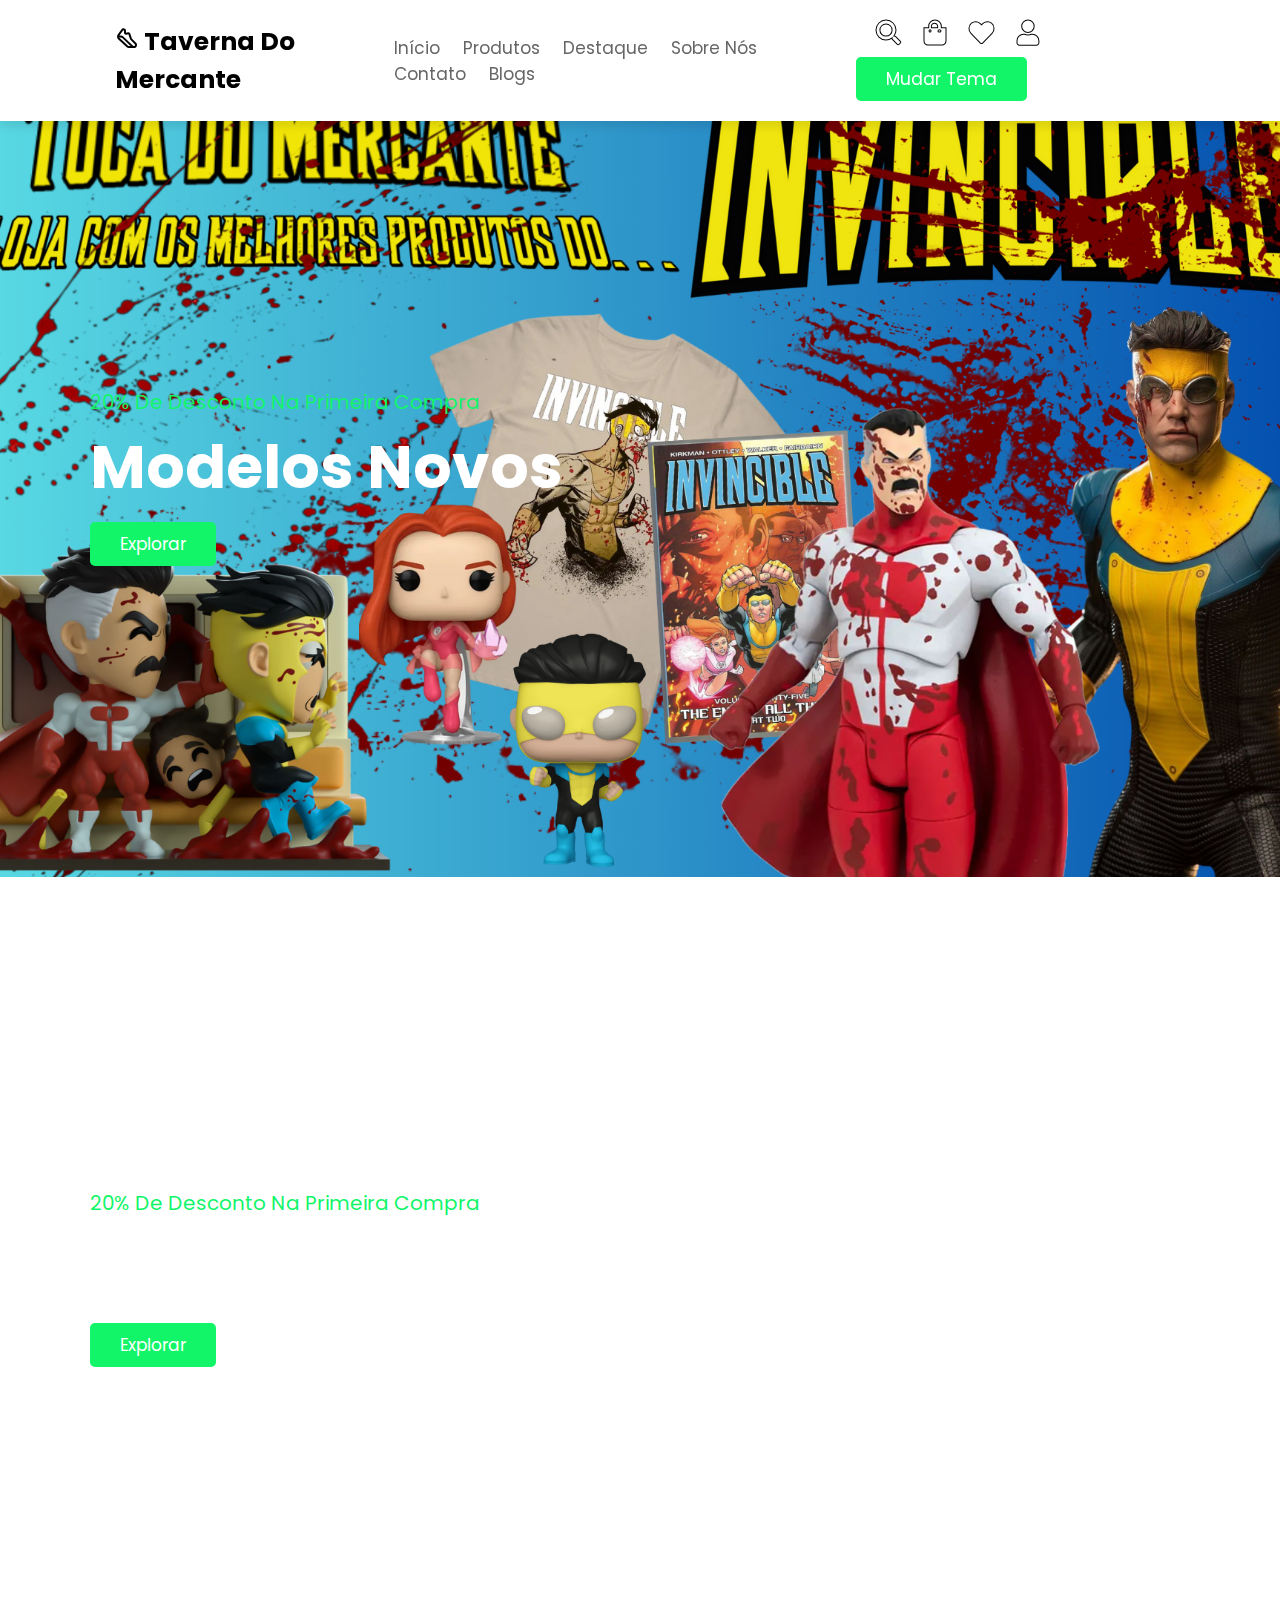
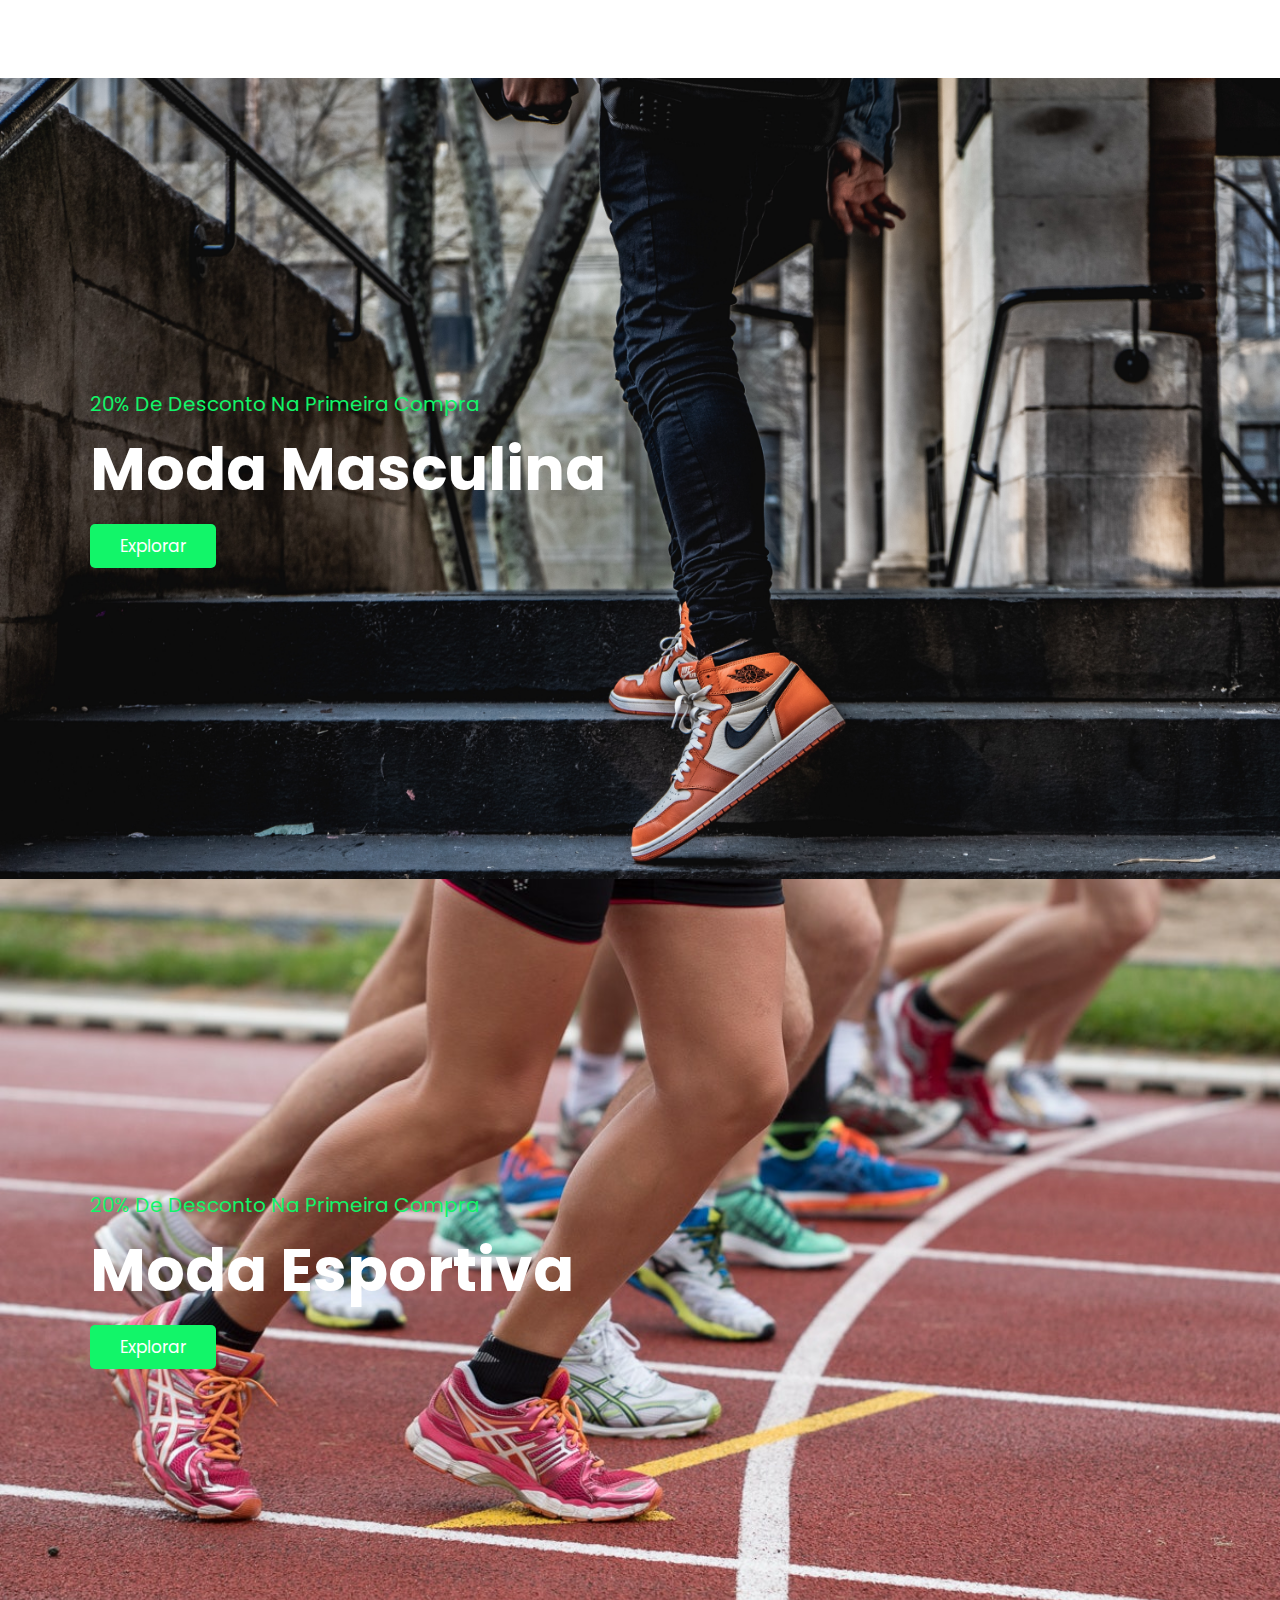
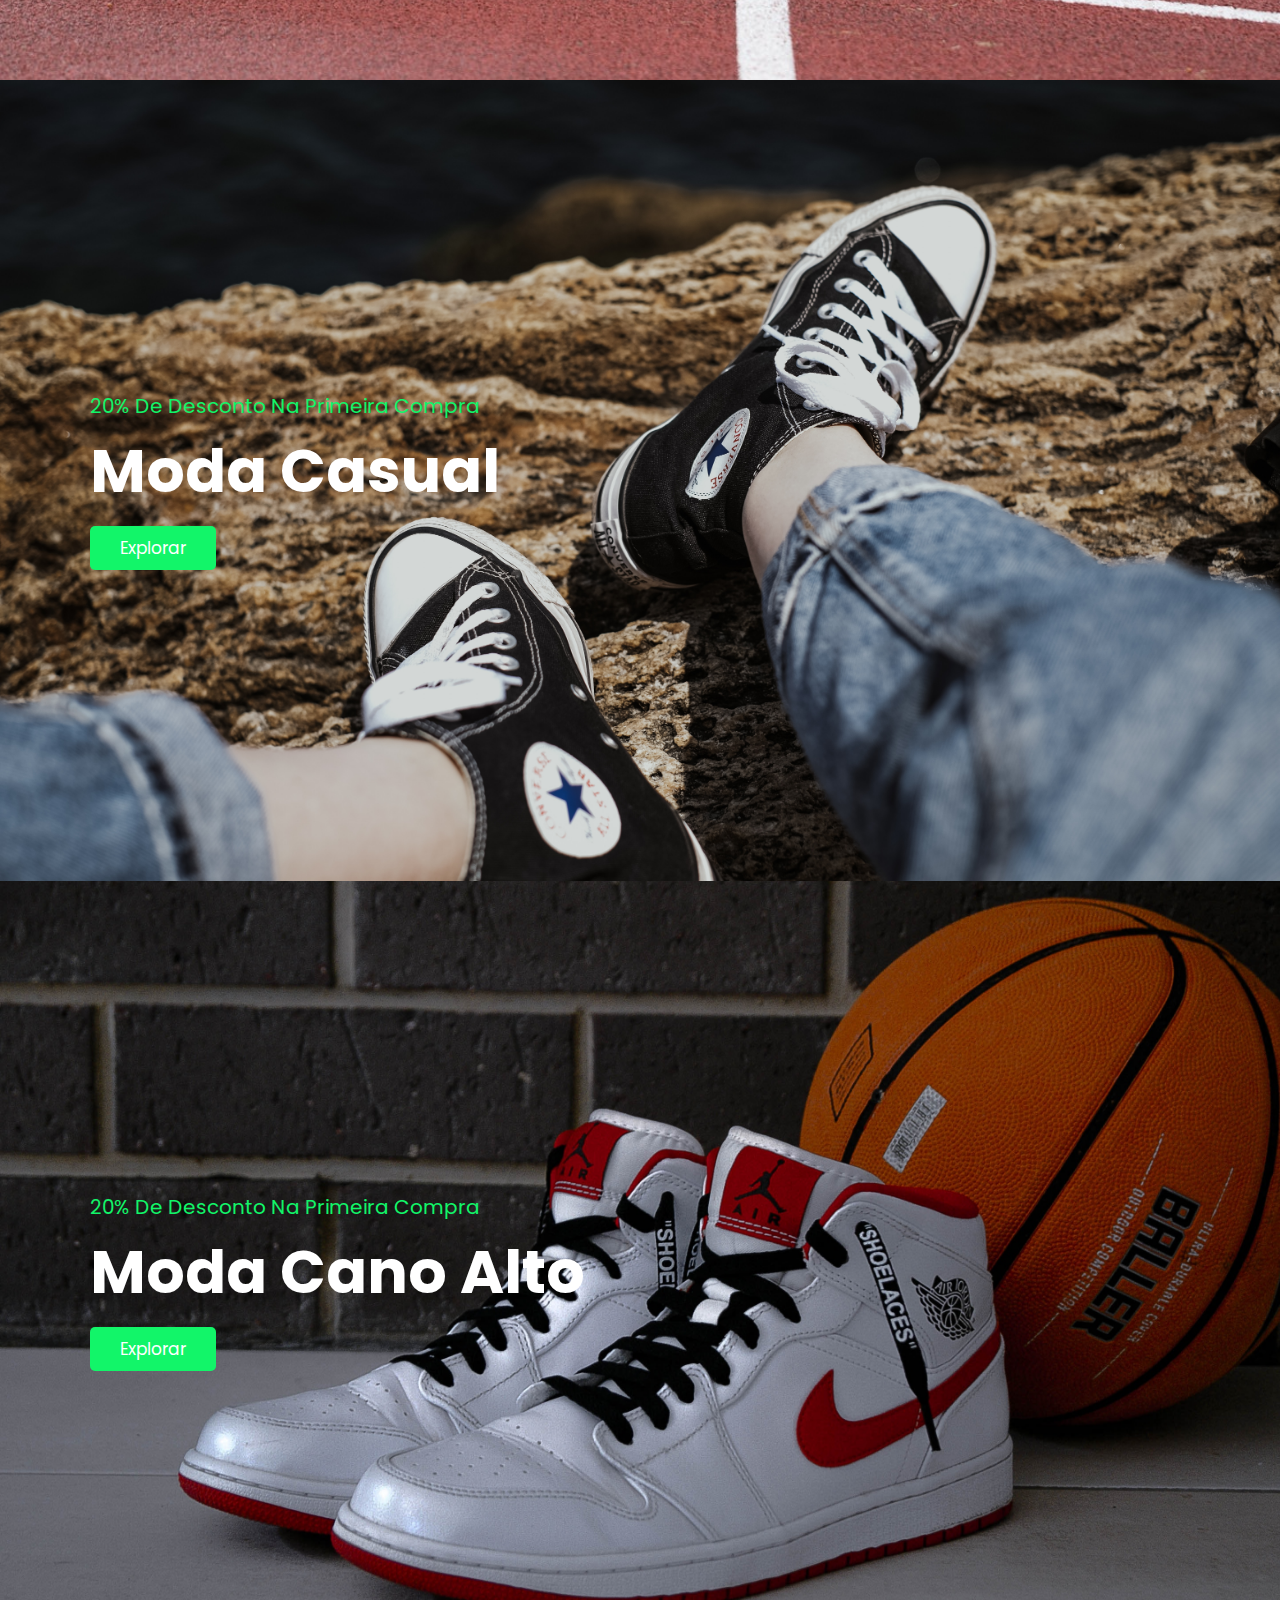
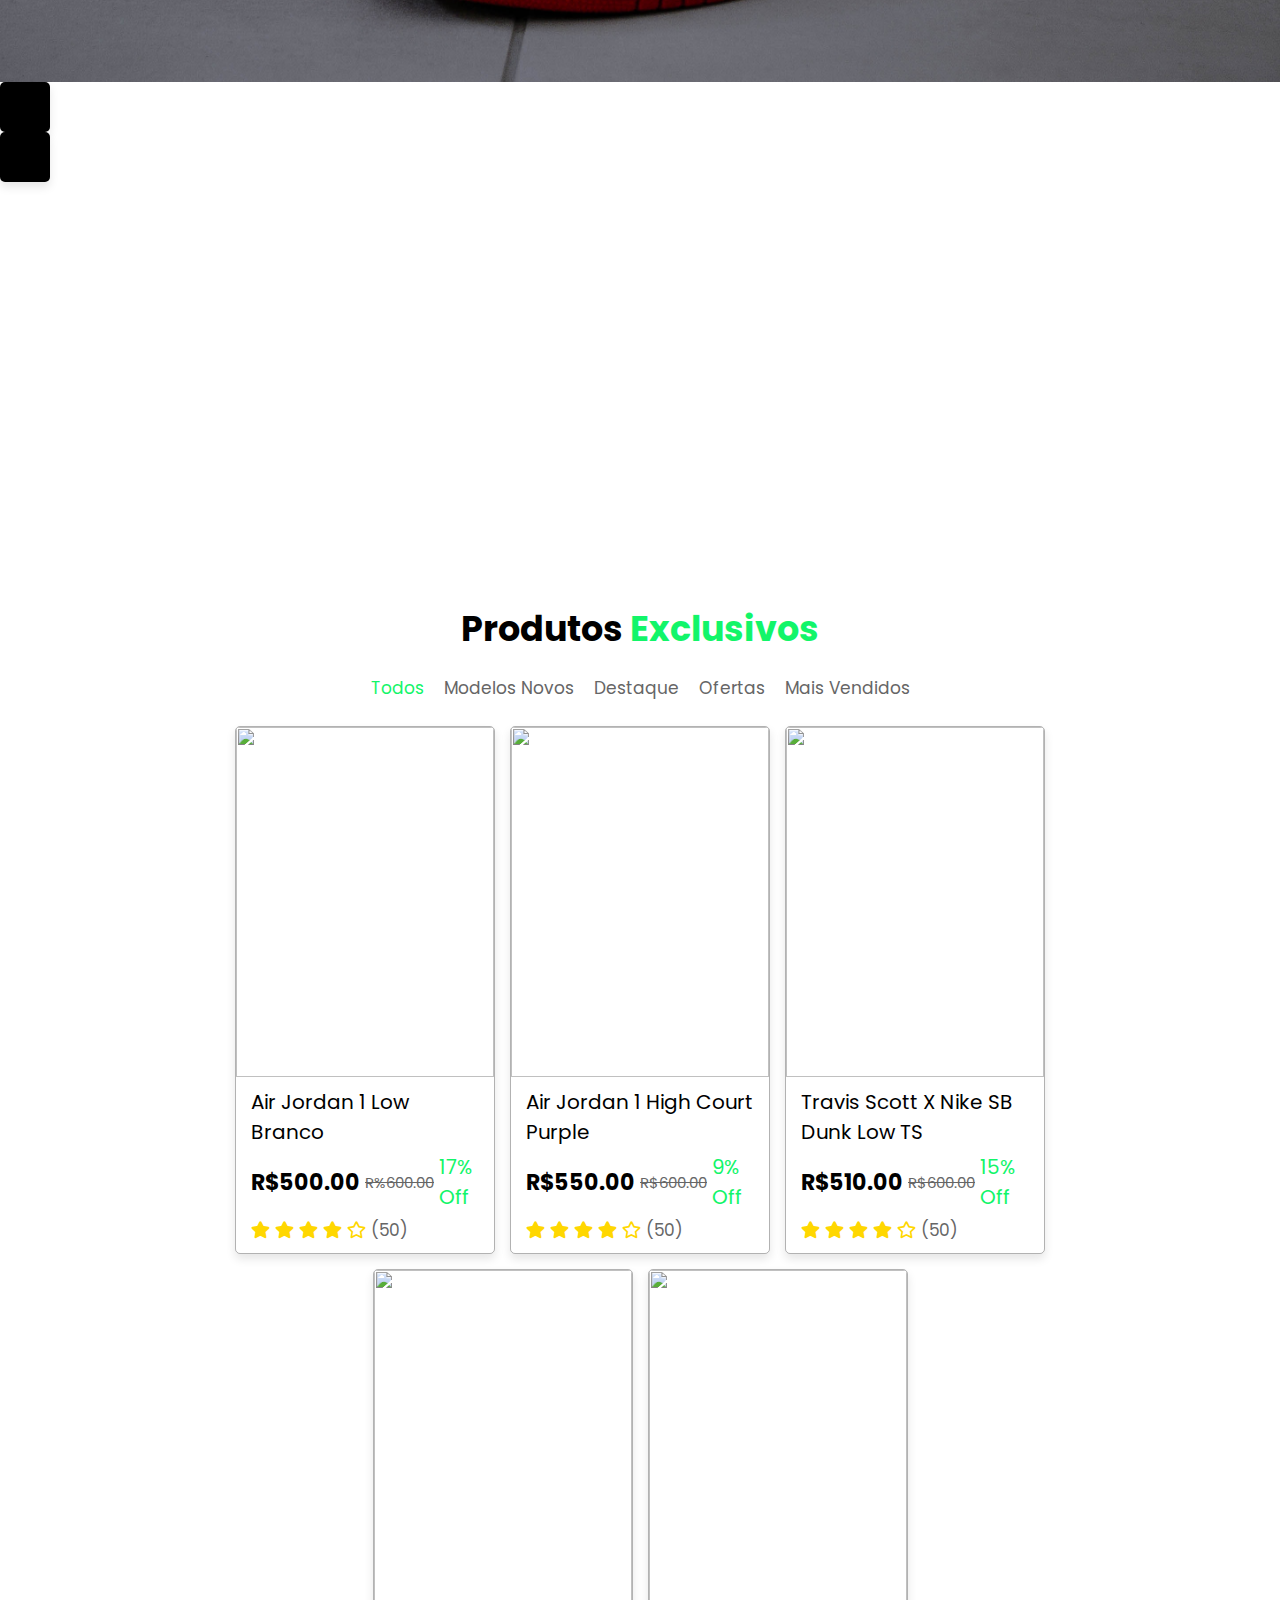
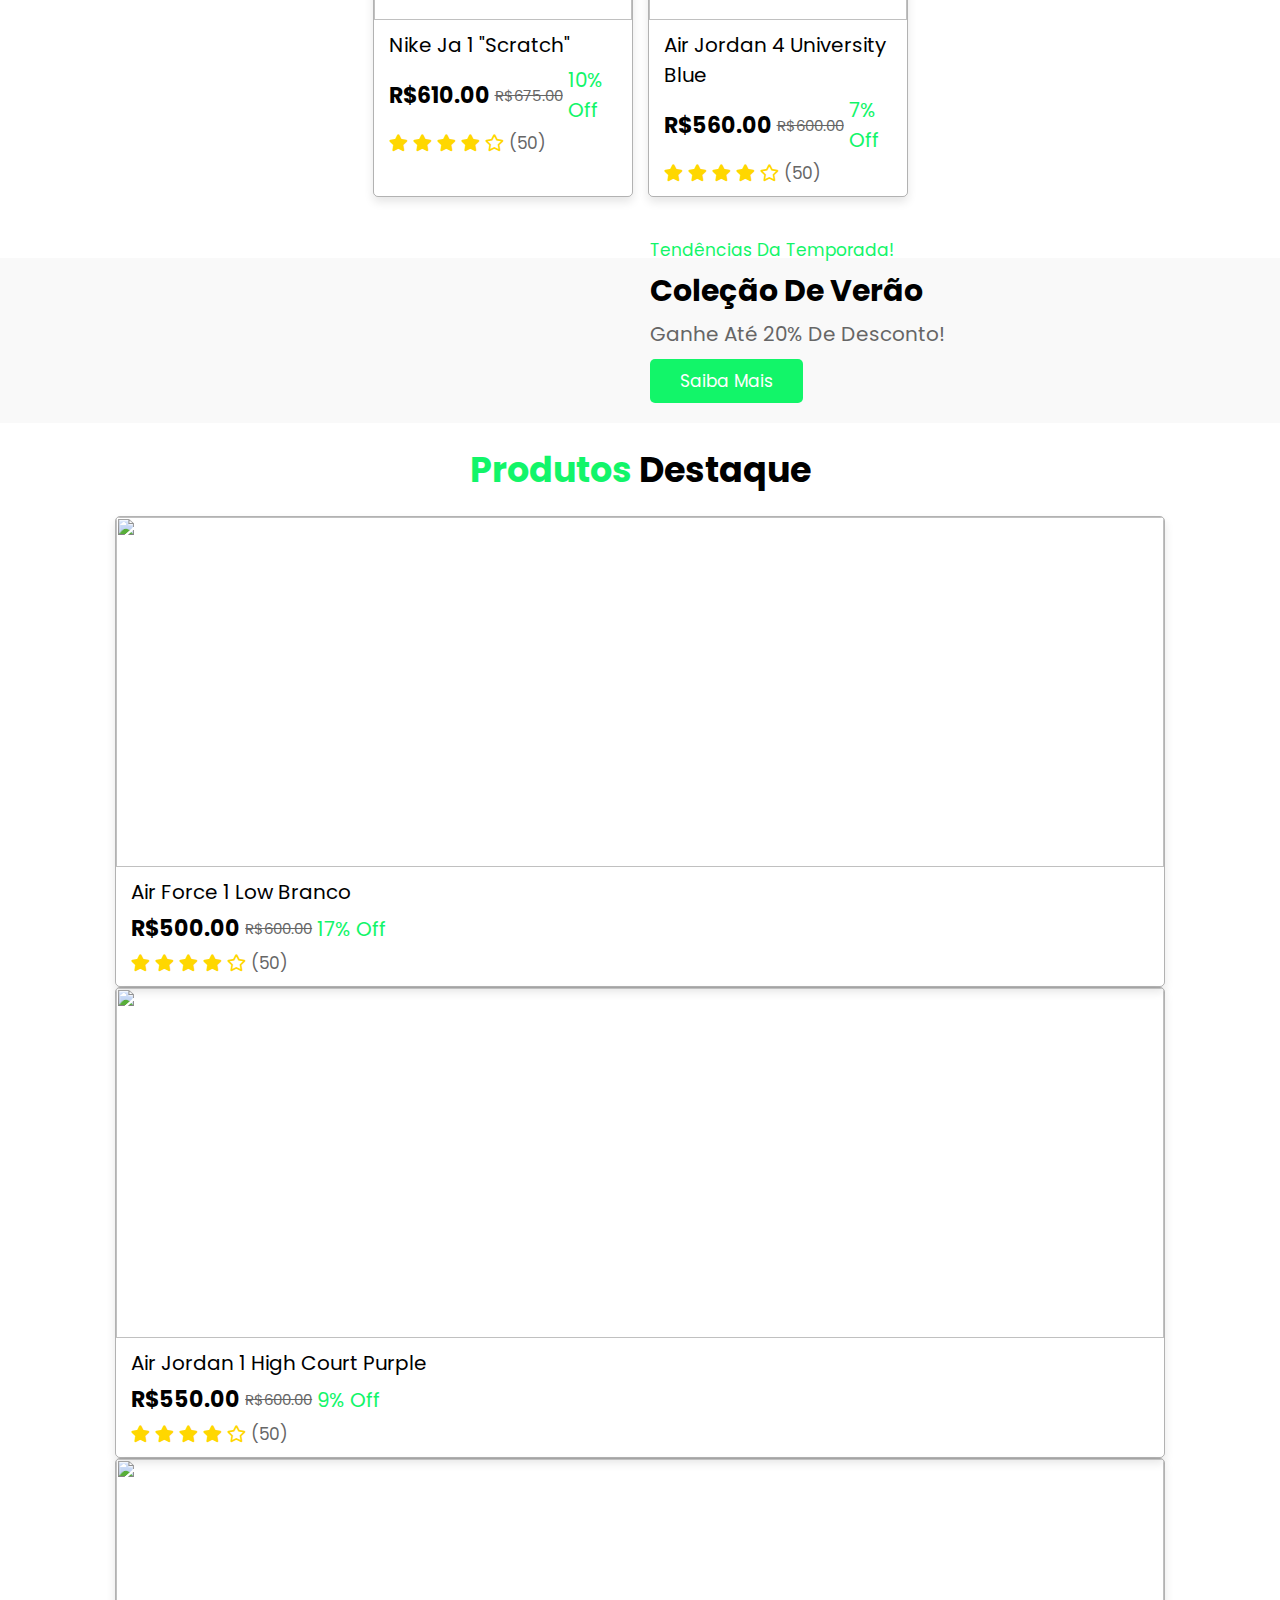
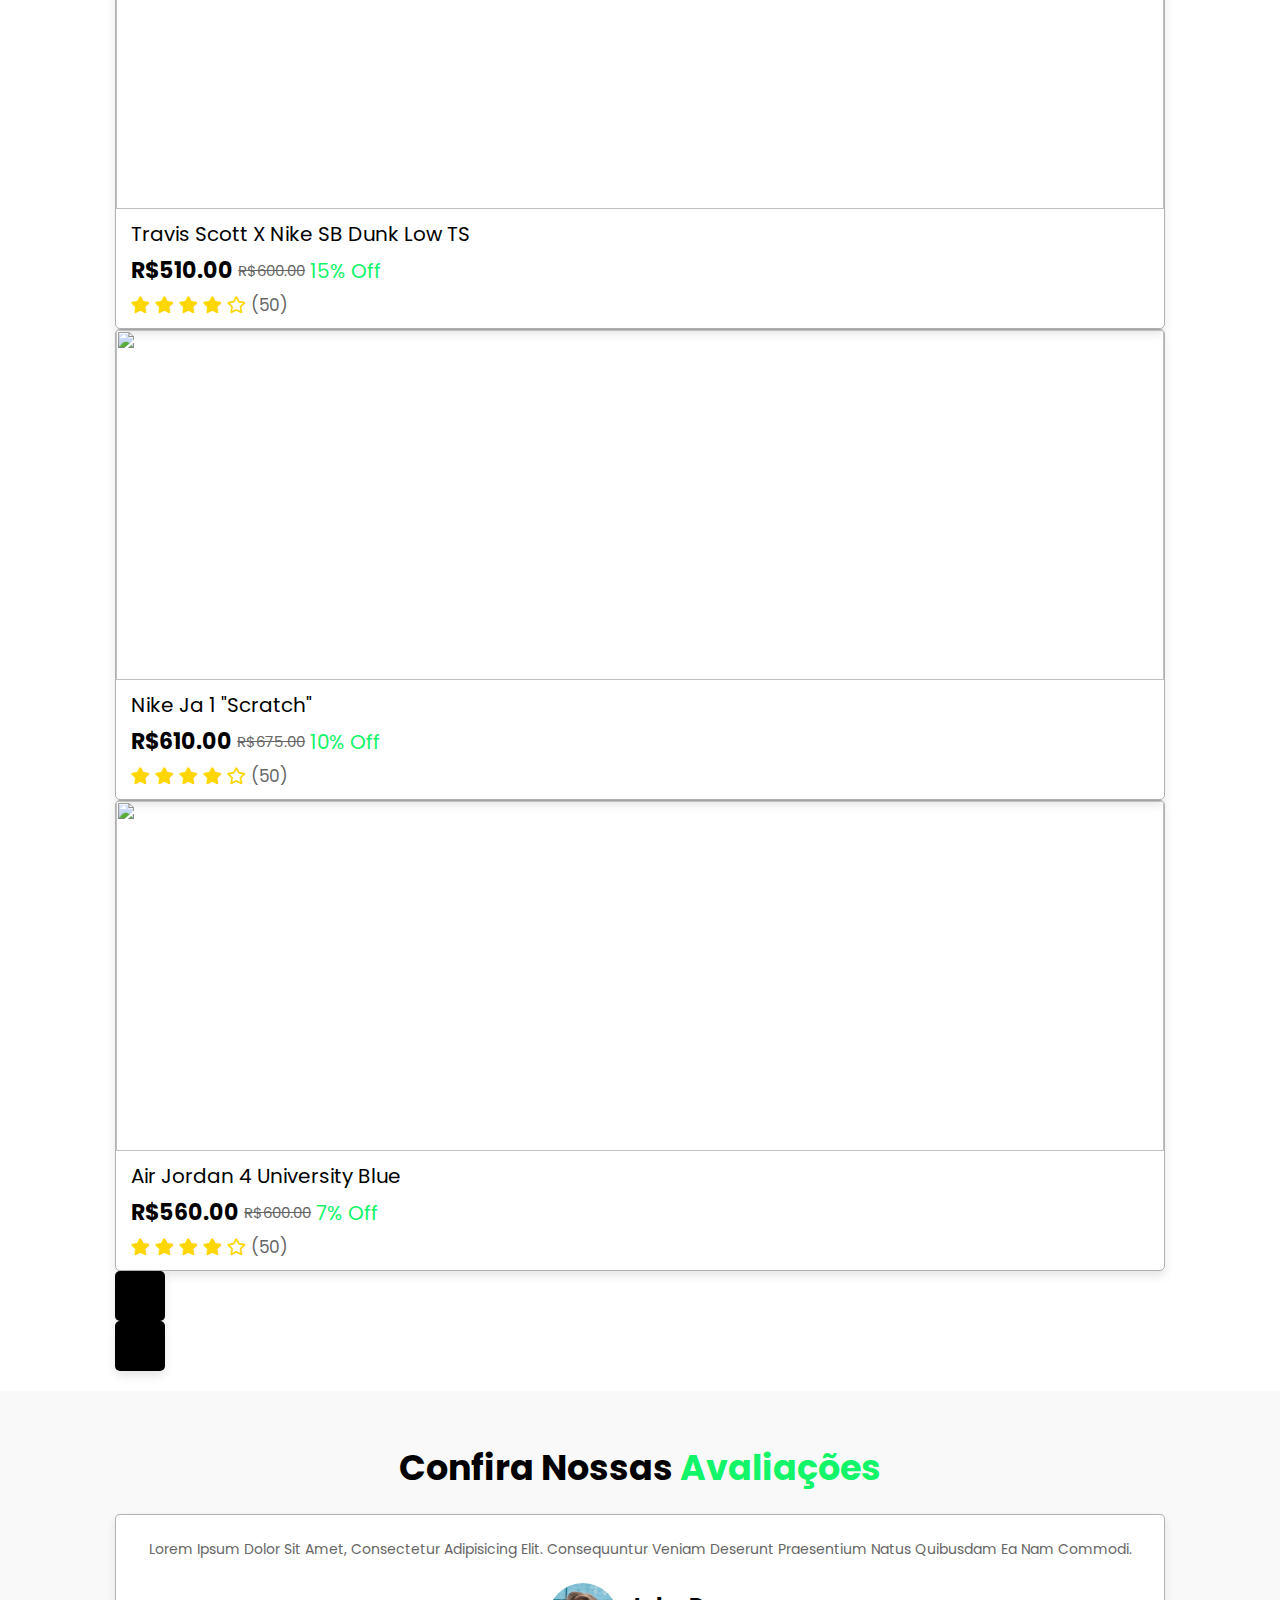
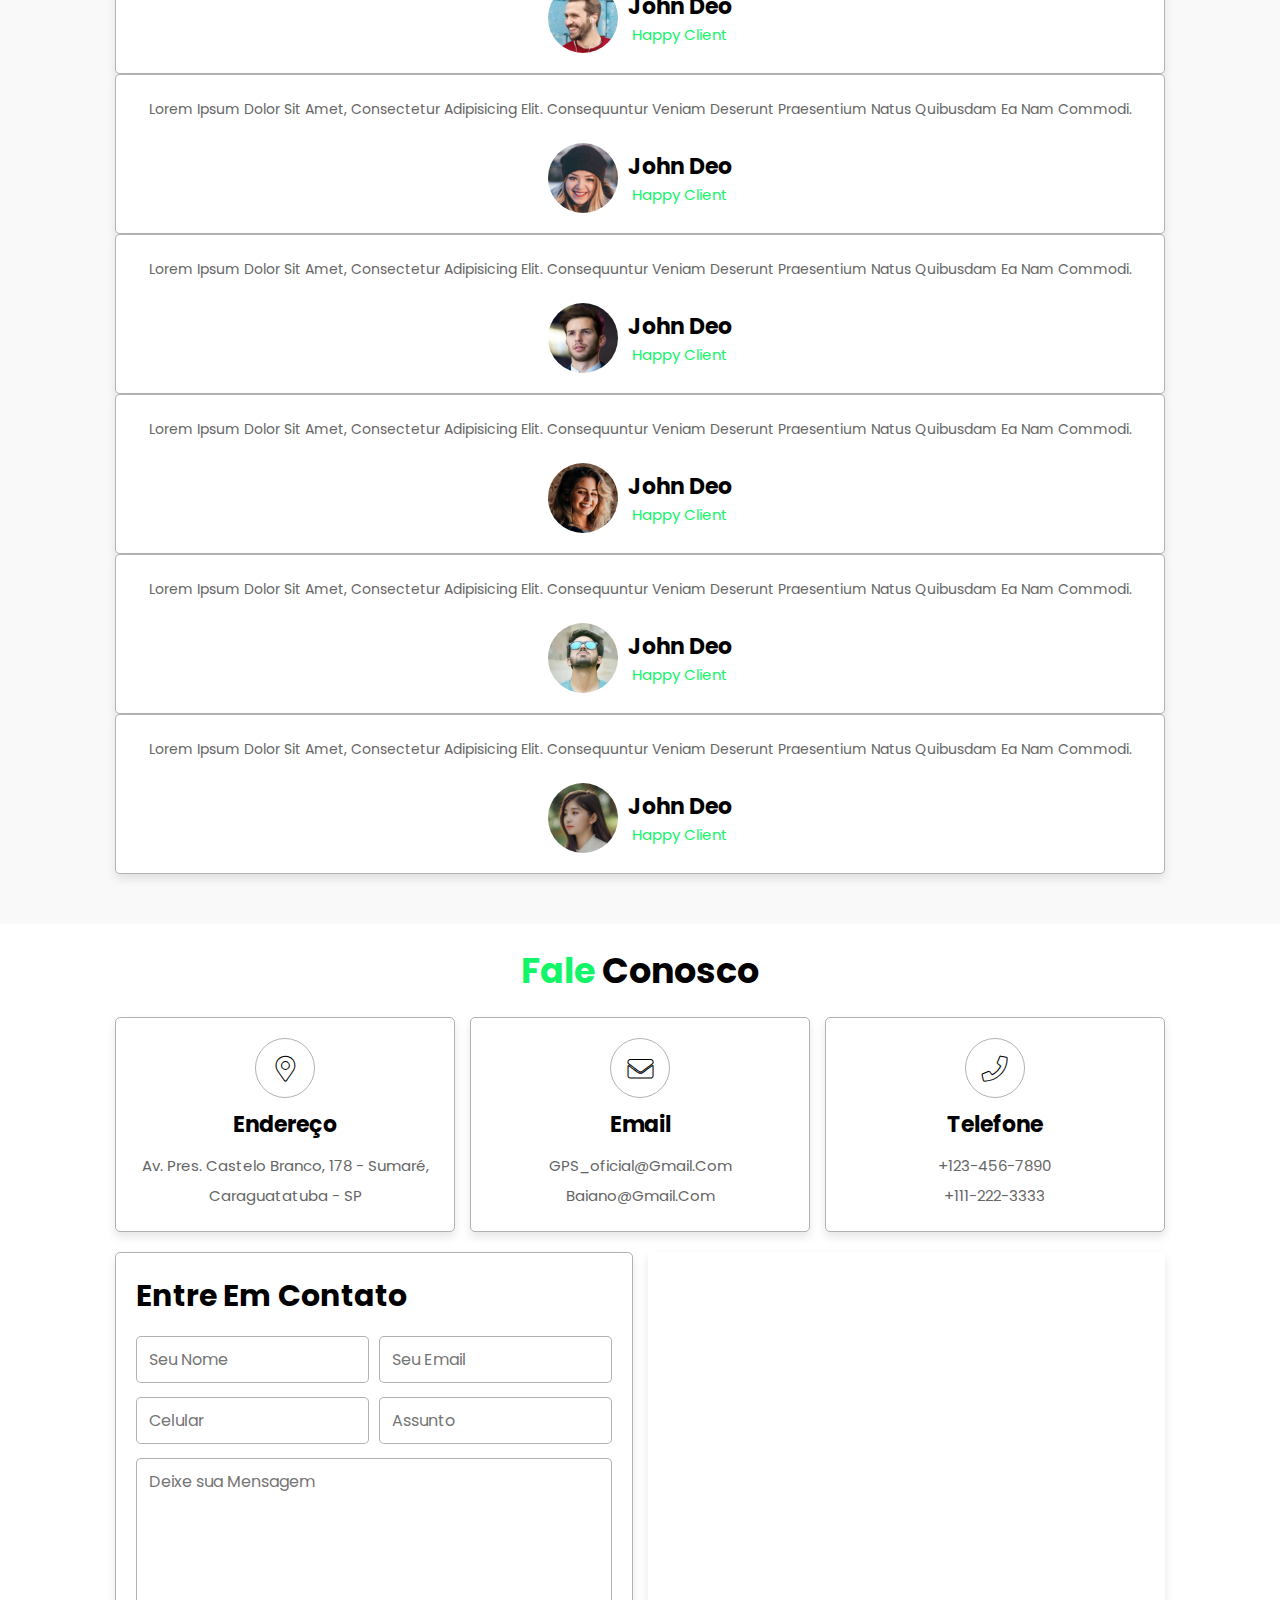
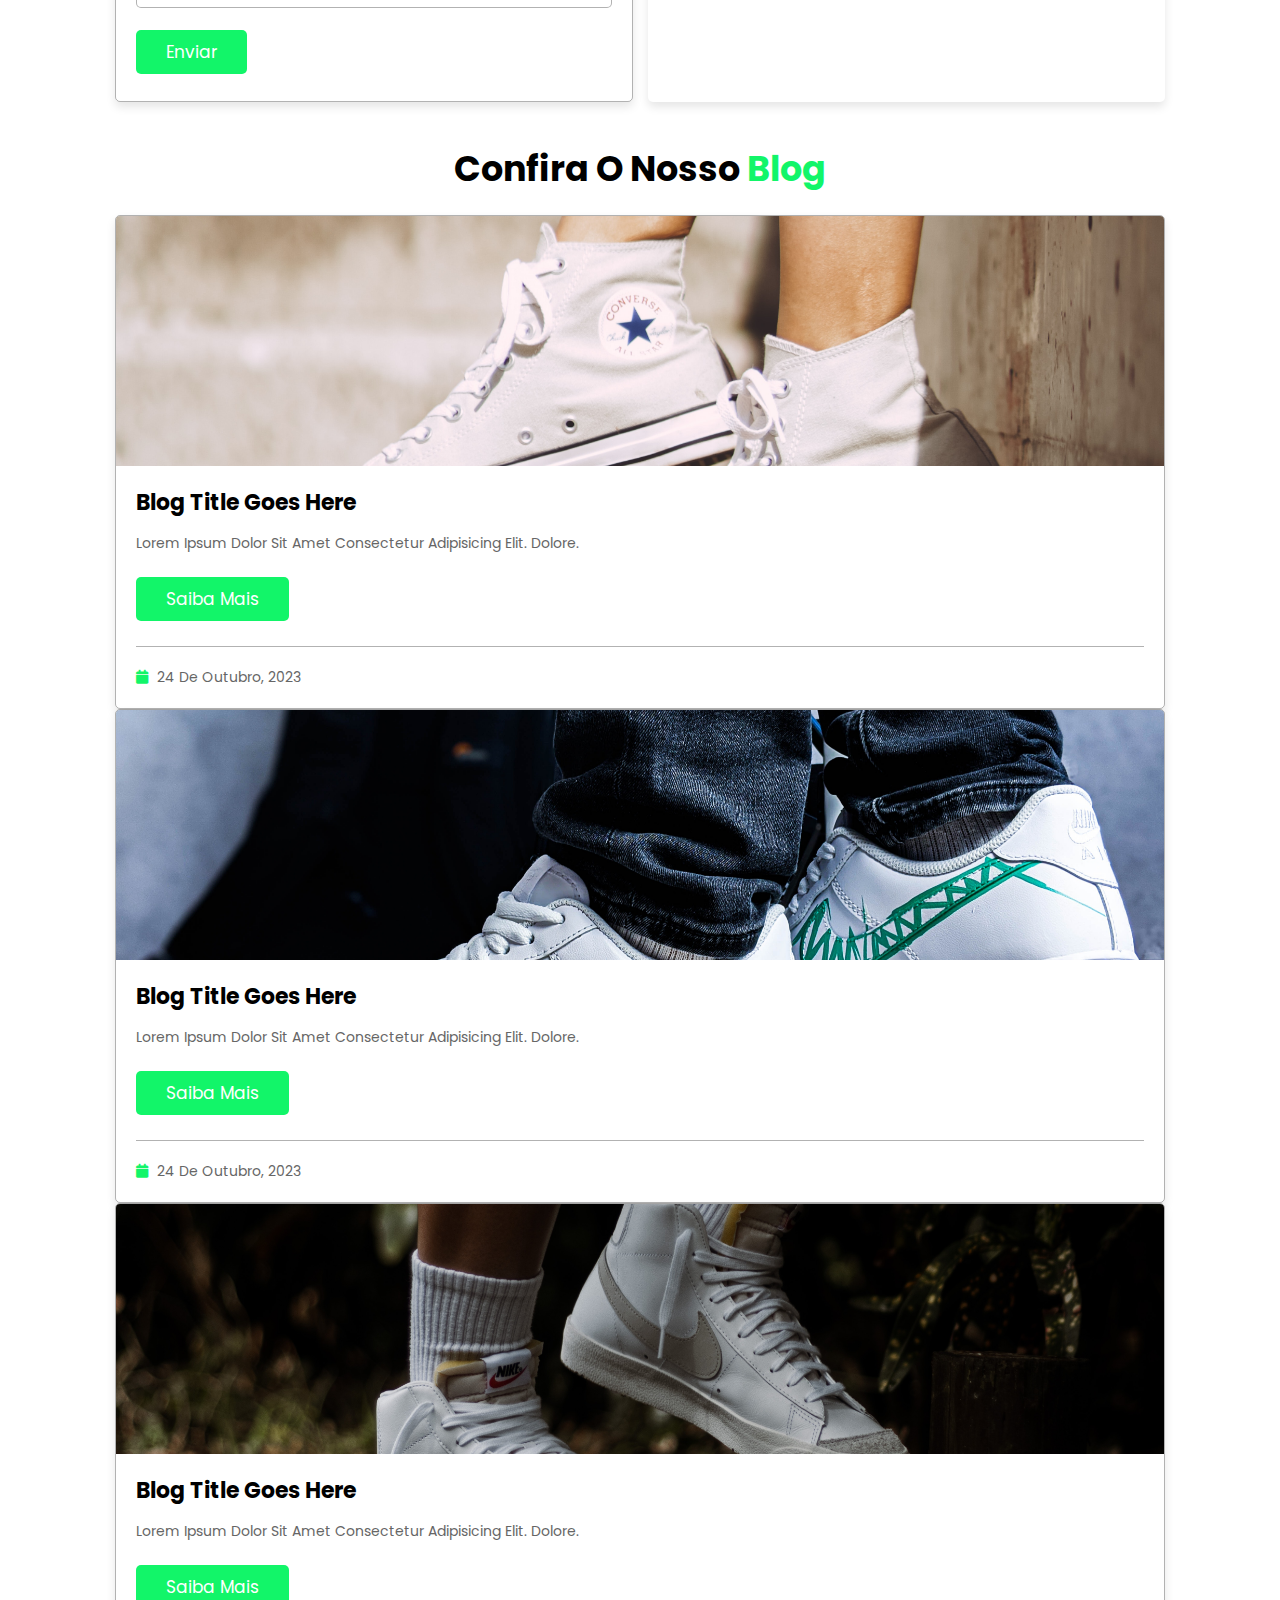
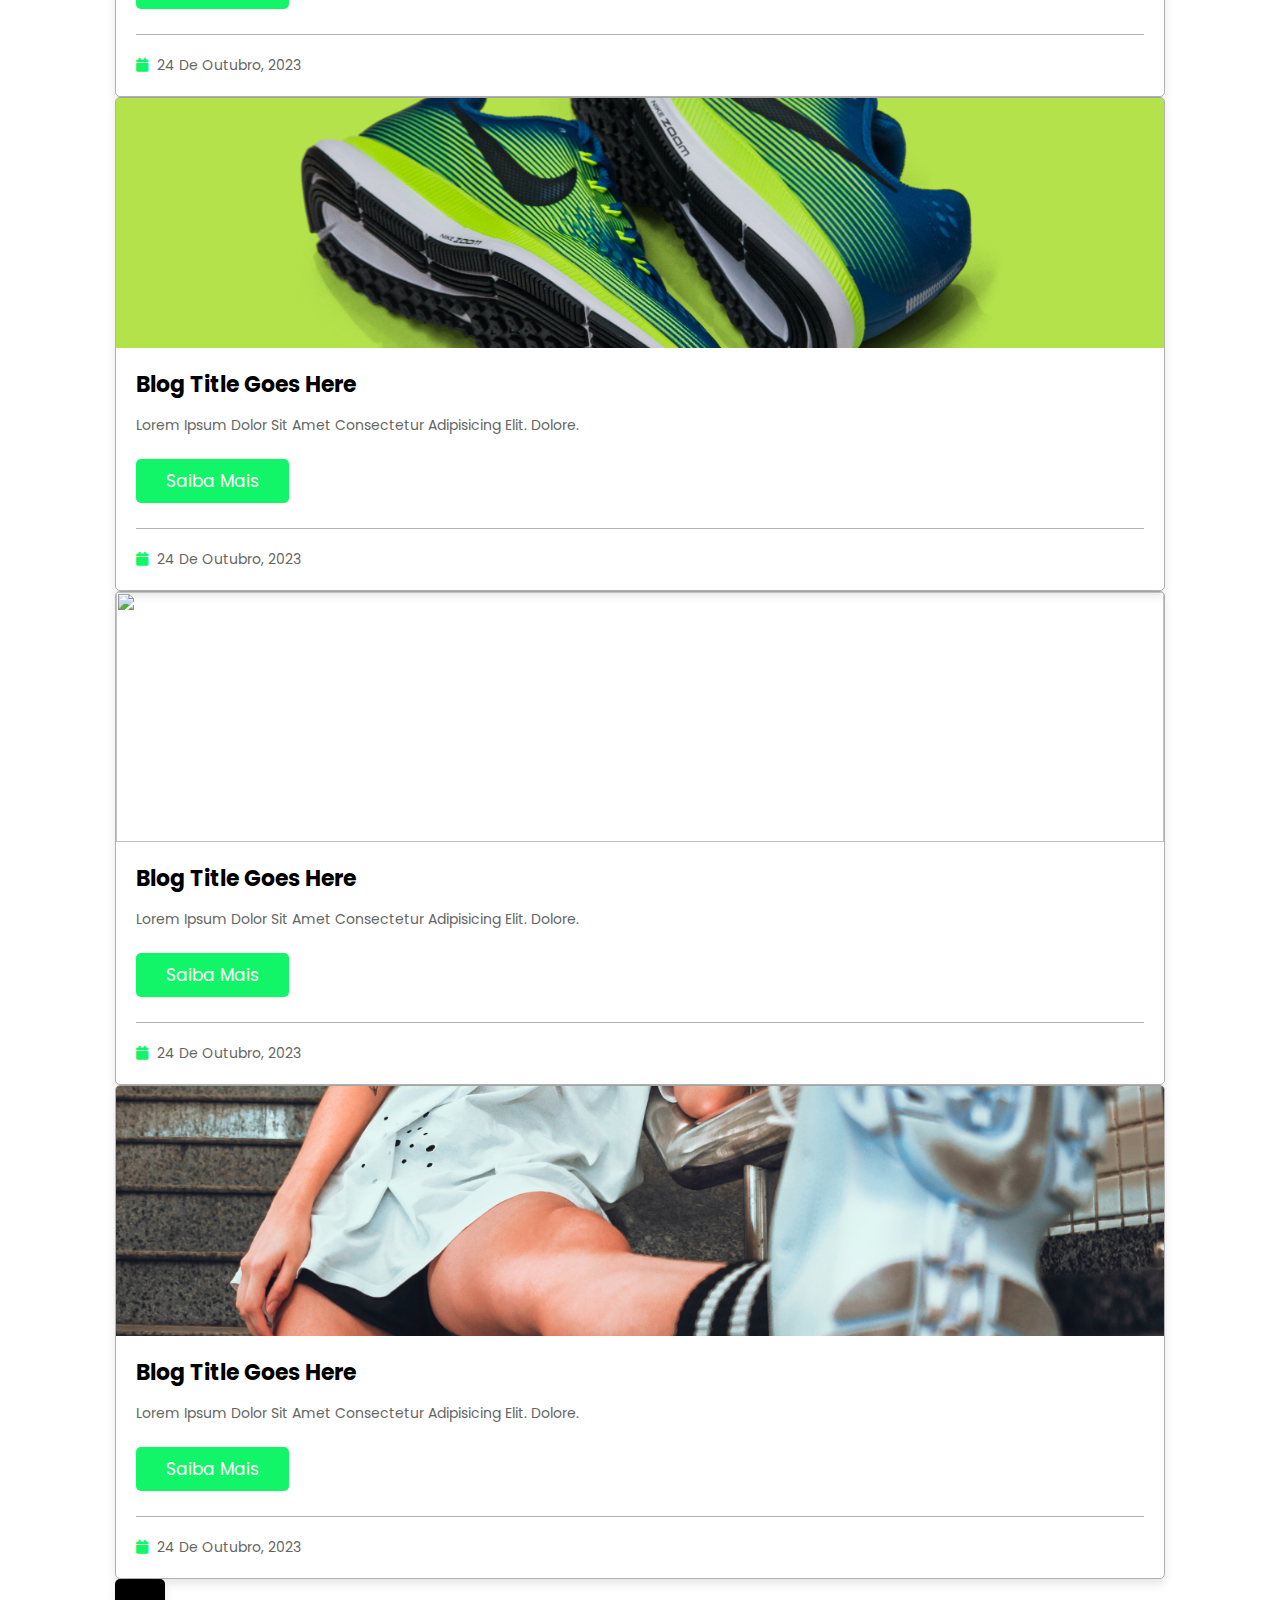
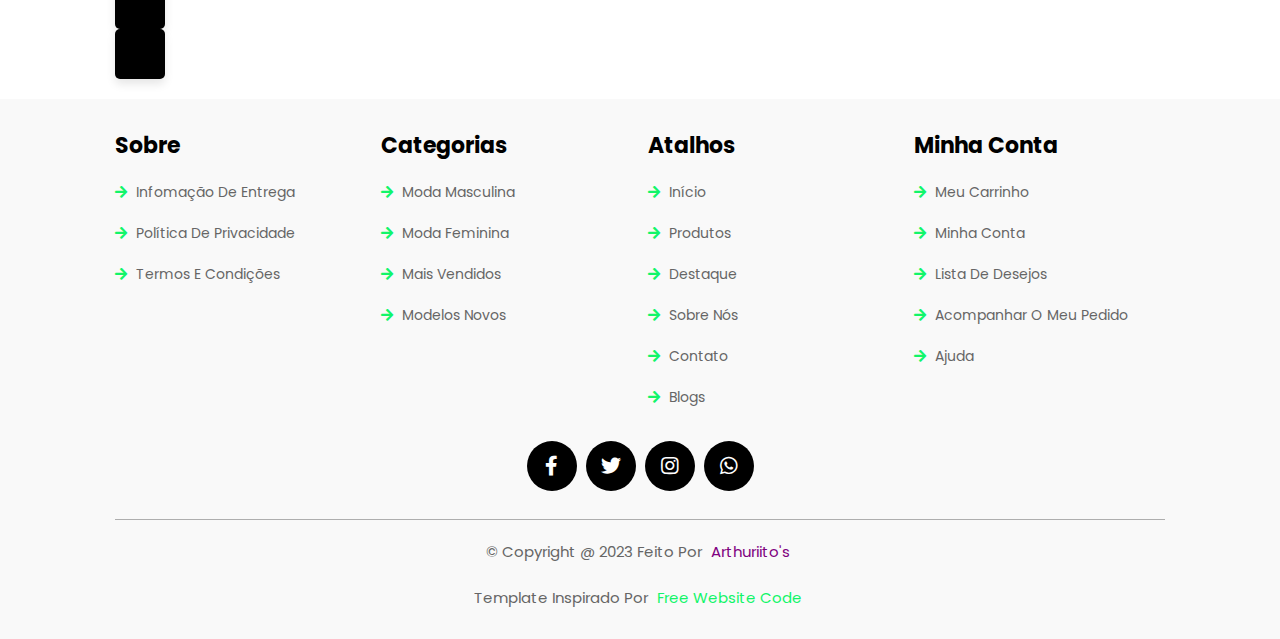
==== index.html @ 92a5d4e1 "primeiro commit" ====
<!DOCTYPE html>
<html lang="pt">
<head>
    <meta charset="UTF-8">
    <meta http-equiv="X-UA-Compatible" content="IE=edge">
    <meta name="viewport" content="width=device-width, initial-scale=1.0">
    <title>Taverna do Mercante - Loja oficial</title>

    <link rel="stylesheet" href="https://unpkg.com/swiper@7/swiper-bundle.min.css" />

    <link rel="shortcut icon" href="image/GPS.png" type="image/x-icon">

    <!-- font awesome cdn link  -->
    <link rel="stylesheet" href="https://cdnjs.cloudflare.com/ajax/libs/font-awesome/5.15.4/css/all.min.css">

    <!-- custom css file link  -->
    <link rel="stylesheet" href="css/style.css">
    <link rel="stylesheet" href="https://fonts.googleapis.com/css2?family=Material+Symbols+Outlined:opsz,wght,FILL,GRAD@20..48,100..700,0..1,-50..200" />

</head>
<body>
    
<!-- header section starts  -->
<header class="header">

    <a href="#" class="logo"> <span class="material-symbols-outlined">steps</span> Taverna do Mercante</a>

    <nav class="navbar">
        <a href="index.html">Início</a>
        <a href="#products">Produtos</a>
        <a href="#featured">Destaque</a>
        <a href="#featured">Sobre Nós</a>
        <a href="#contact">Contato</a>
        <a href="#blogs">Blogs</a>
    </nav>

    <div class="icons">
        <div id="menu-btn" class="fas fa-bars"></div>
        <div id="search-btn" class="fas fa-search"></div>
        <a href="#" class="fas fa-shopping-bag"></a>
        <a href="#" class="fas fa-heart"></a>
        <a href="accont.html" class="fas fa-user"></a>
        <button id="theme-toggle" class="btn">Mudar Tema</button> <!-- Botão para mudar o tema -->
    </div>

    <form action="" class="search-form">
        <input type="search" name="" placeholder="Pesquise aqui..." id="search-box">
        <label for="search-box" class="fas fa-search"></label>
    </form>

</header>
<!-- header section ends -->

<!-- home section starts  -->

<section class="home" id="home">

    <div class="swiper home-slider">

        <div class="swiper-wrapper">

            <div class="swiper-slide slide" style="background:url(image/carousel/Incincible\ Products.png) no-repeat">
                <div class="content">
                    <span>20% de desconto na primeira compra</span>
                    <h3>Modelos Novos</h3>
                    <a href="modelos novos.html" class="btn">Explorar</a>
                </div>
            </div>

            <div class="swiper-slide slide" style="background:url(https://images.unsplash.com/photo-1507138170390-6625c5fd0115?auto=format&fit=crop&q=80&w=2070&ixlib=rb-4.0.3&ixid=M3wxMjA3fDB8MHxwaG90by1wYWdlfHx8fGVufDB8fHx8fA%3D%3D) no-repeat">
                <div class="content">
                    <span>20% de desconto na primeira compra</span>
                    <h3>Moda Feminina</h3>
                    <a href="moda feminina.html" class="btn">Explorar</a>
                </div>
            </div>

            <div class="swiper-slide slide" style="background:url(image/moda-masculina.jpg) no-repeat">
                <div class="content">
                    <span>20% de desconto na primeira compra</span>
                    <h3>Moda Masculina</h3>
                    <a href="moda masculina.html" class="btn">Explorar</a>
                </div>
            </div>

            <div class="swiper-slide slide" style="background:url(image/moda-esportiva.jpg) no-repeat">
                <div class="content">
                    <span>20% de desconto na primeira compra</span>
                    <h3>Moda Esportiva</h3>
                    <a href="esportivo.html" class="btn">Explorar</a>
                </div>
            </div>

            <div class="swiper-slide slide" style="background:url(image/moda-casual.jpg) no-repeat">
                <div class="content">
                    <span>20% de desconto na primeira compra</span>
                    <h3>Moda Casual</h3>
                    <a href="casual.html" class="btn">Explorar</a>
                </div>
            </div>

            <div class="swiper-slide slide" style="background:url(image/moda-canoalto.jpg) no-repeat">
                <div class="content">
                    <span>20% de desconto na primeira compra</span>
                    <h3>Moda Cano Alto</h3>
                    <a href="cano alto.html" class="btn">Explorar</a>
                </div>
            </div>

            

           
        </div>

        <div class="swiper-button-next"></div>
        <div class="swiper-button-prev"></div>

    </div>

</section>

<!-- home section ends -->

<!-- banner section starts  -->
<section class="banner-container">

    <div class="swiper banner-slider">
        <div class="swiper-wrapper">
            <div class="swiper-slide banner">
                <div class="background-image" style="background-image: url('https://static.displate.com/1200x857/displate/2023-02-20/5b2a2a9d563f5e6eab55bda4dd6c685c_e94104e2ce97c563a7bbf2421ec628d1.jpg');"></div>
                <a href="Produtos Marvel.html"> <video muted loop class="banner-video">
                    <source src="image/video/Banner - Marvel.mp4" type="video/mp4">
                </video> </a>
            </div>
            <div class="swiper-slide banner">
                <div class="background-image" style="background-image: url('https://carlwaldron.com/wp-content/uploads/2024/08/dc-bullet-logo-feature-carl-waldron.jpg');"></div>
                <a href="Produtos Marvel.html"> <video muted loop class="banner-video">
                    <source src="image/video/Banner - DC Comics.mp4" type="video/mp4">
                </video> </a> 
            </div>
            <div class="swiper-slide banner">
                <div class="background-image" style="background-image: url('https://c4.wallpaperflare.com/wallpaper/221/453/197/dragon-ball-dragon-ball-super-wallpaper-preview.jpg');"></div>
                <a href="Produtos Marvel.html"> <video muted loop class="banner-video">
                    <source src="image/video/Banner - Dragon Ball.mp4" type="video/mp4">
                </video> </a> 
            </div>
            <div class="swiper-slide banner">
                <div class="background-image" style="background-image: url('https://preview.redd.it/7prhsqh67sd81.jpg?auto=webp&s=3fa7a36f25531766c8166344fdec1f92fb1c2547');"></div>
                <a href="Produtos Marvel.html"> <video muted loop class="banner-video">
                    <source src="image/video/Banner - Star Wars.mp4" type="video/mp4">
                </video> </a>
            </div>
            <div class="swiper-slide banner">
                <div class="background-image" style="background-image: url('https://textpro.me/uploads/worigin/2023/06/02/create-naruto-logo-style-text-effect-online6479980945bcc_4fc224fda6db77a31c6c5474154bd1a2.jpg');"></div>
                <a href="Produtos Marvel.html"> <video muted loop class="banner-video">
                    <source src="image/video/Banner - Naruto.mp4" type="video/mp4">
                </video> </a> 
            </div>
            <div class="swiper-slide banner">
                <div class="background-image" style="background-image: url('https://preview.redd.it/mzi32poefa491.jpg?width=1440&format=pjpg&auto=webp&s=76a0f6fa89ea3083e08599c4b7ba5a74e2b8fcc6');"></div>
                <a href="Produtos Marvel.html"> <video muted loop class="banner-video">
                    <source src="image/video/Banner - One Piece.mp4" type="video/mp4">
                </video> </a>
            </div>
            <div class="swiper-slide banner">
                <div class="background-image" style="background-image: url('https://www.itl.cat/pngfile/big/237-2379878_harry-potter-wallpaper-logo.jpg');"></div>
                <a href="Produtos Marvel.html"> <video muted loop class="banner-video">
                    <source src="image/video/Banner - One Piece.mp4" type="video/mp4">
                </video> </a>
            </div>
            <div class="swiper-slide banner">
                <div class="background-image" style="background-image: url('https://wallpapers.com/images/hd/adult-swim-mjbrr1aykjcr3i5g.jpg');"></div>
                <a href="Produtos Marvel.html"> <video muted loop class="banner-video">
                    <source src="image/video/Banner - One Piece.mp4" type="video/mp4">
                </video> </a>
            </div>
            
            <!-- Adicione mais slides conforme necessário -->
        </div>
    </div>
</section>
<!-- banner section ends -->

<!-- products section starts  -->

<section class="products" id="products">

    <h1 class="heading"> Produtos <span>Exclusivos</span> </h1>

    <div class="filter-buttons">
        <div class="buttons active" data-filter="all">Todos</div>
        <div class="buttons" data-filter="arrivals">Modelos Novos</div>
        <div class="buttons" data-filter="featured">Destaque</div>
        <div class="buttons" data-filter="special">Ofertas</div>
        <div class="buttons" data-filter="seller">Mais Vendidos</div>
    </div>

    <div class="box-container">

        <div class="box" data-item="featured">
            <div class="icons">
                <a href="#" class="fas fa-shopping-bag"></a>
                <a href="#" class="fas fa-heart"></a>
                <a href="air force 1 low branco.html" class="fas fa-shopping-basket"></a>

            </div>
            <div class="image">
                <img src="https://cf.shopee.com.br/file/7eea44c65c44d104f9cb6e048e90ea39" alt="">
            </div>
            <div class="content">
                <h3>Air Jordan 1 low branco</h3>
                <div class="price">
                    <div class="amount">R$500.00</div>
                    <div class="cut">R%600.00</div>
                    <div class="offer">17% off</div>
                </div>
                <div class="stars">
                    <i class="fas fa-star"></i>
                    <i class="fas fa-star"></i>
                    <i class="fas fa-star"></i>
                    <i class="fas fa-star"></i>
                    <i class="far fa-star"></i>
                    <span>(50)</span>
                </div>
            </div>
        </div>

        <div class="box" data-item="special">
            <div class="icons">
                <a href="#" class="fas fa-shopping-bag"></a>
                <a href="#" class="fas fa-heart"></a>
                <a href="Air Jordan 1 high Court Purple.html" class="fas fa-shopping-basket"></a>

            </div>
            <div class="image">
                <img src="https://madkicks.com/cdn/shop/products/Air-Jordan-1-Court-Purple-2020-7.jpg?v=1663469460" alt="">
            </div>
            <div class="content">
                <h3>Air Jordan 1 high Court Purple</h3>
                <div class="price">
                    <div class="amount">R$550.00</div>
                    <div class="cut">R$600.00</div>
                    <div class="offer">9% off</div>
                </div>
                <div class="stars">
                    <i class="fas fa-star"></i>
                    <i class="fas fa-star"></i>
                    <i class="fas fa-star"></i>
                    <i class="fas fa-star"></i>
                    <i class="far fa-star"></i>
                    <span>(50)</span>
                </div>
            </div>
        </div>

        <div class="box" data-item="seller">
            <div class="icons">
                <a href="#" class="fas fa-shopping-bag"></a>
                <a href="#" class="fas fa-heart"></a>
                <a href="Travis Scott x Nike SB Dunk Low TS.html" class="fas fa-shopping-basket"></a>

            </div>
            <div class="image">
                <img src="https://acdn.mitiendanube.com/stores/001/498/366/products/whatsapp-image-2023-10-10-at-18-25-09-b604dd2a6597284aaa16969741925478-1024-1024.jpeg" alt="">
            </div>
            <div class="content">
                <h3>Travis Scott x Nike SB Dunk Low TS</h3>
                <div class="price">
                    <div class="amount">R$510.00</div>
                    <div class="cut">R$600.00</div>
                    <div class="offer">15% off</div>
                </div>
                <div class="stars">
                    <i class="fas fa-star"></i>
                    <i class="fas fa-star"></i>
                    <i class="fas fa-star"></i>
                    <i class="fas fa-star"></i>
                    <i class="far fa-star"></i>
                    <span>(50)</span>
                </div>
            </div>
        </div>

        <div class="box" data-item="arrivals">
            <div class="icons">
                <a href="#" class="fas fa-shopping-bag"></a>
                <a href="#" class="fas fa-heart"></a>
                <a href="Nike Ja 1 Scratch.html" class="fas fa-shopping-basket"></a>

            </div>
            <div class="image">
                <img src="https://sneakernews.com/wp-content/uploads/2023/01/nike-ja-1-scratch-grizzlies-5.jpg" alt="">
            </div>
            <div class="content">
                <h3>Nike Ja 1 "Scratch"</h3>
                <div class="price">
                    <div class="amount">R$610.00</div>
                    <div class="cut">R$675.00</div>
                    <div class="offer">10% off</div>
                </div>
                <div class="stars">
                    <i class="fas fa-star"></i>
                    <i class="fas fa-star"></i>
                    <i class="fas fa-star"></i>
                    <i class="fas fa-star"></i>
                    <i class="far fa-star"></i>
                    <span>(50)</span>
                </div>
            </div>
        </div>

        <div class="box" data-item="featured">
            <div class="icons">
                <a href="#" class="fas fa-shopping-bag"></a>
                <a href="#" class="fas fa-heart"></a>
                <a href="Air Jordan 4 University Blue.html" class="fas fa-shopping-basket"></a>

            </div>
            <div class="image">
                <img src="https://5.imimg.com/data5/SELLER/Default/2022/6/EN/BD/UU/84510255/photo-2022-06-14-14-21-03-1--500x500.jpg" alt="">
            </div>
            <div class="content">
                <h3>Air Jordan 4 University Blue</h3>
                <div class="price">
                    <div class="amount">R$560.00</div>
                    <div class="cut">R$600.00</div>
                    <div class="offer">7% off</div>
                </div>
                <div class="stars">
                    <i class="fas fa-star"></i>
                    <i class="fas fa-star"></i>
                    <i class="fas fa-star"></i>
                    <i class="fas fa-star"></i>
                    <i class="far fa-star"></i>
                    <span>(50)</span>
                </div>
            </div>
        </div>

    </div>

</section>

<!-- products section ends -->

<!-- deal section starts  -->

<section class="deal">

    <div class="image">
        <img src="image/best-summer.png" alt="">
    </div>

    <div class="content">
        <span>Tendências da Temporada!</span>
        <h3>Coleção de Verão</h3>
        <p>ganhe até 20% de desconto!</p>
        <a href="#" class="btn">Saiba Mais</a>
    </div>

</section>

<!-- deal section ends -->

<!-- featured section starts  -->

<section class="featured" id="featured">

    <h1 class="heading"> <span>Produtos</span> destaque </h1>

    <div class="swiper featured-slider">
        
        <div class="swiper-wrapper">

            <div class="swiper-slide slide">
                <div class="icons">
                    <a href="#" class="fas fa-shopping-bag"></a>
                    <a href="#" class="fas fa-heart"></a>
                    <a href="air force 1 low branco.html" class="fas fa-shopping-basket"></a>

                </div>
                <div class="image">
                    <img src="https://cf.shopee.com.br/file/7eea44c65c44d104f9cb6e048e90ea39" alt="">
                </div>
                <div class="content">
                    <h3>Air Force 1 low branco</h3>
                    <div class="price">
                        <div class="amount">R$500.00</div>
                        <div class="cut">R$600.00</div>
                        <div class="offer">17% off</div>
                    </div>
                    <div class="stars">
                        <i class="fas fa-star"></i>
                        <i class="fas fa-star"></i>
                        <i class="fas fa-star"></i>
                        <i class="fas fa-star"></i>
                        <i class="far fa-star"></i>
                        <span>(50)</span>
                    </div>
                </div>
            </div>

            <div class="swiper-slide slide">
                <div class="icons">
                    <a href="#" class="fas fa-shopping-bag"></a>
                    <a href="#" class="fas fa-heart"></a>
                    <a href="Air Jordan 1 high Court Purple.html" class="fas fa-shopping-basket"></a>

                </div>
                <div class="image">
                    <img src="https://madkicks.com/cdn/shop/products/Air-Jordan-1-Court-Purple-2020-7.jpg?v=1663469460" alt="">
                </div>
                <div class="content">
                    <h3>Air Jordan 1 high Court Purple</h3>
                    <div class="price">
                        <div class="amount">R$550.00</div>
                        <div class="cut">R$600.00</div>
                        <div class="offer">9% off</div>
                    </div>
                    <div class="stars">
                        <i class="fas fa-star"></i>
                        <i class="fas fa-star"></i>
                        <i class="fas fa-star"></i>
                        <i class="fas fa-star"></i>
                        <i class="far fa-star"></i>
                        <span>(50)</span>
                    </div>
                </div>
            </div>

            <div class="swiper-slide slide">
                <div class="icons">
                    <a href="#" class="fas fa-shopping-bag"></a>
                    <a href="#" class="fas fa-heart"></a>
                    <a href="Travis Scott x Nike SB Dunk Low TS.html" class="fas fa-shopping-basket"></a>

                </div>
                <div class="image">
                    <img src="https://acdn.mitiendanube.com/stores/001/498/366/products/whatsapp-image-2023-10-10-at-18-25-09-b604dd2a6597284aaa16969741925478-1024-1024.jpeg" alt="">
                </div>
                <div class="content">
                    <h3>Travis Scott X Nike SB Dunk Low TS</h3>
                    <div class="price">
                        <div class="amount">R$510.00</div>
                        <div class="cut">R$600.00</div>
                        <div class="offer">15% off</div>
                    </div>
                    <div class="stars">
                        <i class="fas fa-star"></i>
                        <i class="fas fa-star"></i>
                        <i class="fas fa-star"></i>
                        <i class="fas fa-star"></i>
                        <i class="far fa-star"></i>
                        <span>(50)</span>
                    </div>
                </div>
            </div>

            <div class="swiper-slide slide">
                <div class="icons">
                    <a href="#" class="fas fa-shopping-bag"></a>
                    <a href="#" class="fas fa-heart"></a>
                    <a href="Nike Ja 1 Scratch.html" class="fas fa-shopping-basket"></a>

                </div>
                <div class="image">
                    <img src="https://sneakernews.com/wp-content/uploads/2023/01/nike-ja-1-scratch-grizzlies-5.jpg" alt="">
                </div>
                <div class="content">
                    <h3>Nike Ja 1 "Scratch"</h3>
                    <div class="price">
                        <div class="amount">R$610.00</div>
                        <div class="cut">R$675.00</div>
                        <div class="offer">10% off</div>
                    </div>
                    <div class="stars">
                        <i class="fas fa-star"></i>
                        <i class="fas fa-star"></i>
                        <i class="fas fa-star"></i>
                        <i class="fas fa-star"></i>
                        <i class="far fa-star"></i>
                        <span>(50)</span>
                    </div>
                </div>
            </div>

            <div class="swiper-slide slide">
                <div class="icons">
                    <a href="#" class="fas fa-shopping-bag"></a>
                    <a href="#" class="fas fa-heart"></a>
                    <a href="Air Jordan 4 University Blue.html" class="fas fa-shopping-basket"></a>

                </div>
                <div class="image">
                    <img src="https://5.imimg.com/data5/SELLER/Default/2022/6/EN/BD/UU/84510255/photo-2022-06-14-14-21-03-1--500x500.jpg" alt="">
                </div>
                <div class="content">
                    <h3>Air Jordan 4 University Blue</h3>
                    <div class="price">
                        <div class="amount">R$560.00</div>
                        <div class="cut">R$600.00</div>
                        <div class="offer">7% off</div>
                    </div>
                    <div class="stars">
                        <i class="fas fa-star"></i>
                        <i class="fas fa-star"></i>
                        <i class="fas fa-star"></i>
                        <i class="fas fa-star"></i>
                        <i class="far fa-star"></i>
                        <span>(50)</span>
                    </div>
                </div>
            </div>

        </div>

        <div class="swiper-button-next"></div>
        <div class="swiper-button-prev"></div>

    </div>

</section>

<!-- featured section ends -->

<!-- reviews section starts  -->

<section class="review" id="review">

    <h1 class="heading"> Confira nossas<span> Avaliações</span> </h1>

    <div class="swiper review-slide">

        <div class="swiper-wrapper">

            <div class="swiper-slide slide">
                <p>Lorem ipsum dolor sit amet, consectetur adipisicing elit. Consequuntur veniam deserunt praesentium natus quibusdam ea nam commodi.</p>
                <div class="user">
                    <img src="image/pic-1.png" alt="">
                    <div class="info">
                        <h3>john deo</h3>
                        <span>happy client</span>
                    </div>
                </div>
            </div>

            <div class="swiper-slide slide">
                <p>Lorem ipsum dolor sit amet, consectetur adipisicing elit. Consequuntur veniam deserunt praesentium natus quibusdam ea nam commodi.</p>
                <div class="user">
                    <img src="image/pic-2.png" alt="">
                    <div class="info">
                        <h3>john deo</h3>
                        <span>happy client</span>
                    </div>
                </div>
            </div>

            <div class="swiper-slide slide">
                <p>Lorem ipsum dolor sit amet, consectetur adipisicing elit. Consequuntur veniam deserunt praesentium natus quibusdam ea nam commodi.</p>
                <div class="user">
                    <img src="image/pic-3.png" alt="">
                    <div class="info">
                        <h3>john deo</h3>
                        <span>happy client</span>
                    </div>
                </div>
            </div>

            <div class="swiper-slide slide">
                <p>Lorem ipsum dolor sit amet, consectetur adipisicing elit. Consequuntur veniam deserunt praesentium natus quibusdam ea nam commodi.</p>
                <div class="user">
                    <img src="image/pic-4.png" alt="">
                    <div class="info">
                        <h3>john deo</h3>
                        <span>happy client</span>
                    </div>
                </div>
            </div>

            <div class="swiper-slide slide">
                <p>Lorem ipsum dolor sit amet, consectetur adipisicing elit. Consequuntur veniam deserunt praesentium natus quibusdam ea nam commodi.</p>
                <div class="user">
                    <img src="image/pic-5.png" alt="">
                    <div class="info">
                        <h3>john deo</h3>
                        <span>happy client</span>
                    </div>
                </div>
            </div>

            <div class="swiper-slide slide">
                <p>Lorem ipsum dolor sit amet, consectetur adipisicing elit. Consequuntur veniam deserunt praesentium natus quibusdam ea nam commodi.</p>
                <div class="user">
                    <img src="image/pic-6.png" alt="">
                    <div class="info">
                        <h3>john deo</h3>
                        <span>happy client</span>
                    </div>
                </div>
            </div>

        </div>

    </div>

</section>

<!-- reviews section ends -->

<!-- contact section starts  -->

<section class="contact" id="contact">

    <h1 class="heading"> <span>Fale </span>Conosco</h1>

    <div class="icons-container">

        <div class="icons">
            <i class="fas fa-map-marker-alt"></i>
            <h3>Endereço</h3>
            <p>Av. Pres. Castelo Branco, 178 - Sumaré, Caraguatatuba - SP</p>
        </div>

        <div class="icons">
            <i class="fas fa-envelope"></i>
            <h3>Email</h3>
            <p>GPS_oficial@gmail.com</p>
            <p>Baiano@gmail.com</p>
        </div>

        <div class="icons">
            <i class="fas fa-phone"></i>
            <h3>telefone</h3>
            <p>+123-456-7890</p>
            <p>+111-222-3333</p>
        </div>

    </div>

    <div class="row">

        <form action="">
            <h3>Entre em Contato</h3>
            <div class="inputBox">
                <input type="text" placeholder="Seu Nome">
                <input type="email" placeholder="Seu Email">
            </div>
            <div class="inputBox">
                <input type="number" placeholder="Celular">
                <input type="text" placeholder="Assunto">
            </div>
            <textarea placeholder="Deixe sua Mensagem" cols="30" rows="10"></textarea>
            <input type="submit" value="Enviar" class="btn">
        </form>

        <iframe class="map" src="https://www.google.com/maps/embed?pb=!1m18!1m12!1m3!1d4583.72894556434!2d-45.407466023723536!3d-23.620124763755616!2m3!1f0!2f0!3f0!3m2!1i1024!2i768!4f13.1!3m3!1m2!1s0x94cd638c6c191bdb%3A0xa51a9b8d6109b505!2sLoja%20do%20Seu%20Toba!5e1!3m2!1spt-BR!2sbr!4v1698156244085!5m2!1spt-BR!2sbr" width="600" height="450" style="border:0;" allowfullscreen="" loading="lazy" referrerpolicy="no-referrer-when-downgrade" allowfullscreen="" loading="lazy"></iframe>

    </div>

</section>

<!-- contact section ends -->

<!-- blogs  section starts  -->

<section class="blogs" id="blogs">
    
    <h1 class="heading"> Confira o nosso <span>Blog</span></h1>

    <div class="swiper blogs-slider">

        <div class="swiper-wrapper">

            <div class="swiper-slide slide">
                <div class="image">
                    <img src="image/female.jpg" alt="">
                </div>
                <div class="content">
                    <h3>blog title goes here</h3>
                    <p>Lorem ipsum dolor sit amet consectetur adipisicing elit. Dolore.</p>
                    <a href="#" class="btn">Saiba Mais</a>
                    <div class="icons">
                        <a href="#"> <i class="fas fa-calendar"></i> 24 de Outubro, 2023 </a>
                    </div>
                </div>
            </div>

            <div class="swiper-slide slide">
                <div class="image">
                    <img src="image/blog/f2.jpg" alt="">
                </div>
                <div class="content">
                    <h3>blog title goes here</h3>
                    <p>Lorem ipsum dolor sit amet consectetur adipisicing elit. Dolore.</p>
                    <a href="#" class="btn">Saiba Mais</a>
                    <div class="icons">
                        <a href="#"> <i class="fas fa-calendar"></i> 24 de Outubro, 2023 </a>
                    </div>
                </div>
            </div>

            <div class="swiper-slide slide">
                <div class="image">
                    <img src="image/blog/f3.jpg" alt="">
                </div>
                <div class="content">
                    <h3>blog title goes here</h3>
                    <p>Lorem ipsum dolor sit amet consectetur adipisicing elit. Dolore.</p>
                    <a href="#" class="btn">Saiba Mais</a>
                    <div class="icons">
                        <a href="#"> <i class="fas fa-calendar"></i> 24 de Outubro, 2023 </a>
                    </div>
                </div>
            </div>

            <div class="swiper-slide slide">
                <div class="image">
                    <img src="image/verde.jpg" alt="">
                </div>
                <div class="content">
                    <h3>blog title goes here</h3>
                    <p>Lorem ipsum dolor sit amet consectetur adipisicing elit. Dolore.</p>
                    <a href="#" class="btn">Saiba Mais</a>
                    <div class="icons">
                        <a href="#"> <i class="fas fa-calendar"></i> 24 de Outubro, 2023 </a>
                    </div>
                </div>
            </div>

            <div class="swiper-slide slide">
                <div class="image">
                    <img src="image/blog/f5.jpg" alt="">
                </div>
                <div class="content">
                    <h3>blog title goes here</h3>
                    <p>Lorem ipsum dolor sit amet consectetur adipisicing elit. Dolore.</p>
                    <a href="https://arthuriito.github.io/Ze-da-Manga/" class="btn">Saiba Mais</a>
                    <div class="icons">
                        <a href="#"> <i class="fas fa-calendar"></i> 24 de Outubro, 2023 </a>
                    </div>
                </div>
            </div>

            <div class="swiper-slide slide">
                <div class="image">
                    <img src="image/blog/f6.jpg" alt="">
                </div>
                <div class="content">
                    <h3>blog title goes here</h3>
                    <p>Lorem ipsum dolor sit amet consectetur adipisicing elit. Dolore.</p>
                    <a href="https://arthuriito.github.io/La-Ele/" class="btn">Saiba Mais</a>
                    <div class="icons">
                        <a href="#"> <i class="fas fa-calendar"></i> 24 de Outubro, 2023 </a>
                    </div>
                </div>
            </div>


        </div>

        <div class="swiper-button-next"></div>
        <div class="swiper-button-prev"></div>

    </div>

</section>

<!-- blogs  section ends -->

<!-- footer section starts  -->

<section class="footer">

    <div class="box-container">

        <div class="box">
            <h3>Sobre</h3>
            <a href="#"> <i class="fas fa-arrow-right"></i> Infomação de Entrega </a>
            <a href="#"> <i class="fas fa-arrow-right"></i> Política de Privacidade </a>
            <a href="#"> <i class="fas fa-arrow-right"></i> Termos e Condições </a>
        </div>

        <div class="box">
            <h3>Categorias</h3>
            <a href="#"> <i class="fas fa-arrow-right"></i> Moda Masculina </a>
            <a href="#"> <i class="fas fa-arrow-right"></i> Moda Feminina </a>
            <a href="#"> <i class="fas fa-arrow-right"></i> Mais Vendidos </a>
            <a href="#"> <i class="fas fa-arrow-right"></i> Modelos Novos </a>
        </div>

        <div class="box">
            <h3>Atalhos</h3>
            <a href="#"> <i class="fas fa-arrow-right"></i> Início </a>
            <a href="#"> <i class="fas fa-arrow-right"></i> Produtos </a>
            <a href="#"> <i class="fas fa-arrow-right"></i> Destaque </a>
            <a href="#"> <i class="fas fa-arrow-right"></i> Sobre Nós </a>
            <a href="#"> <i class="fas fa-arrow-right"></i> Contato </a>
            <a href="#"> <i class="fas fa-arrow-right"></i> Blogs </a>
        </div>

        <div class="box">
            <h3>Minha Conta</h3>
            <a href="#"> <i class="fas fa-arrow-right"></i> Meu Carrinho </a>
            <a href="#"> <i class="fas fa-arrow-right"></i> Minha Conta </a>
            <a href="#"> <i class="fas fa-arrow-right"></i> Lista de Desejos </a>
            <a href="#"> <i class="fas fa-arrow-right"></i> Acompanhar o Meu Pedido </a>
            <a href="#"> <i class="fas fa-arrow-right"></i> Ajuda </a>

        </div>

    </div>

    <div class="share">
        <a href="https://facebook.com/freewebsitecode" class="fab fa-facebook-f"></a>
        <a href="#" class="fab fa-twitter"></a>
        <a href="#" class="fab fa-instagram"></a>
        <a href="#" class="fab fa-whatsapp"></a>

    </div>

    <div class="credit"> &copy; copyright @ 2023 feito por <span1><a href="https://github.com/Arthuriito">Arthuriito's</a></span1> 
        <br>
        <br>
        template inspirado por <span><a href="https://freewebsitecode.com/">Free Website Code</a></span> </div>
    
</section>

<!-- footer section ends -->

<script src="https://unpkg.com/swiper@7/swiper-bundle.min.js"></script>

<!-- custom js file link -->
<script src="js/script.js"></script>

</body>
</html>
---- css/style.css ----
@import url("https://fonts.googleapis.com/css2?family=Poppins:ital,wght@0,100;0,300;0,400;0,500;0,600;1,100;1,300&display=swap");
* {
  font-family: 'Poppins', sans-serif;
  margin: 0;
  padding: 0;
  -webkit-box-sizing: border-box;
          box-sizing: border-box;
  outline: none;
  border: none;
  text-decoration: none;
  text-transform: capitalize;
  -webkit-transition: .2s linear;
  transition: .2s linear;
}

:root{
  --main-bg-color: rgb(18, 245, 105);
}

.header .icons div,
.header .icons a, .header .search-form label, .products .box-container .box .icons a, .featured .featured-slider .slide .icons a, .contact .icons-container .icons i {
  color: #fff;
  cursor: pointer;
  -webkit-text-stroke: 0.1rem black;
}

.header .icons div:hover,
.header .icons a:hover, .header .search-form label:hover, .products .box-container .box .icons a:hover, .featured .featured-slider .slide .icons a:hover, .contact .icons-container .icons i:hover {
  color: var(--main-bg-color);
}

html {
  font-size: 62.5%;
  scroll-behavior: smooth;
  scroll-padding-top: 7rem;
  overflow-x: hidden;
}

html::-webkit-scrollbar {
  width: 1rem;
}

html::-webkit-scrollbar-track {
  background: #fff;
}

html::-webkit-scrollbar-thumb {
  background: var(--main-bg-color);
  border-radius: 5rem;
}

section {
  padding: 2rem 9%;
}

.heading {
  font-size: 3.5rem;
  color: black;
  padding-bottom: 2rem;
  text-align: center;
}

.heading span {
  color: var(--main-bg-color);
}

.btn {
  display: inline-block;
  margin-top: 1rem;
  padding: .9rem 3rem;
  border-radius: .5rem;
  background: var(--main-bg-color);
  color: #fff;
  font-size: 1.7rem;
  cursor: pointer;
}

.btn:hover {
  background: black;
}

.header {
  position: fixed;
  top: 0;
  left: 0;
  right: 0;
  z-index: 1000;
  -webkit-box-shadow: 0 0.5rem 1rem rgba(0, 0, 0, 0.1);
          box-shadow: 0 0.5rem 1rem rgba(0, 0, 0, 0.1);
  display: -webkit-box;
  display: -ms-flexbox;
  display: flex;
  -webkit-box-align: center;
      -ms-flex-align: center;
          align-items: center;
  -webkit-box-pack: justify;
      -ms-flex-pack: justify;
          justify-content: space-between;
  padding: 2rem 9%;
  background: #fff;
}

.header .logo {
  font-size: 2.5rem;
  color: black;
  font-weight: bolder;
}

.header .logo i {
  color: var(--main-bg-color);
}

.header .navbar a {
  font-size: 1.7rem;
  color: #666;
  margin: 0 1rem;
}

.header .navbar a:hover {
  color: var(--main-bg-color);
}

.header .icons div,
.header .icons a {
  font-size: 2.5rem;
  margin-left: 2rem;
}

.header .search-form {
  position: absolute;
  top: 115%;
  right: -105%;
  width: 50rem;
  height: 5.5rem;
  background: #fff;
  border-radius: .5rem;
  display: -webkit-box;
  display: -ms-flexbox;
  display: flex;
  -webkit-box-align: center;
      -ms-flex-align: center;
          align-items: center;
  overflow: hidden;
  -webkit-box-shadow: 0 0.5rem 1rem rgba(0, 0, 0, 0.1);
          box-shadow: 0 0.5rem 1rem rgba(0, 0, 0, 0.1);
  border: 0.1rem solid rgba(0, 0, 0, 0.3);
}

.header .search-form.active {
  right: 2rem;
  -webkit-transition: .4s linear;
  transition: .4s linear;
}

.header .search-form input {
  height: 100%;
  width: 100%;
  font-size: 1.6rem;
  text-transform: none;
  color: black;
  padding: 0 1.2rem;
}

.header .search-form label {
  font-size: 2.2rem;
  margin-right: 1.7rem;
}

#menu-btn {
  display: none;
}

/* Estilos para o tema claro */
body {
  background-color: #fff; /* Cor de fundo clara */
  color: #000; /* Cor do texto clara */
}

/* Estilos para o tema escuro */
body.dark {
  background-color: #121212; /* Cor de fundo escura */
  color: #fff; /* Cor do texto clara */
}

.header.dark {
  background-color: #1e1e1e; /* Cor de fundo do cabeçalho escura */
}

.header .navbar a.dark {
  color: #fff; /* Cor do texto do menu escuro */
}

.header .icons div,
.header .icons a {
  color: #fff; /* Cor dos ícones no tema escuro */
}

/* Adicione mais estilos conforme necessário para outros elementos */

.home {
  padding: 0;
  padding-top: 7.6rem;
}

.home .home-slider .slide {
  min-height: 89vh;
  display: -webkit-box;
  display: -ms-flexbox;
  display: flex;
  -webkit-box-align: center;
      -ms-flex-align: center;
          align-items: center;
  padding: 2rem;
  padding-left: 7%;
  background-size: cover !important;
  background-position: center !important;
}

.home .home-slider .slide .content span {
  font-size: 2rem;
  color: var(--main-bg-color);
}

.home .home-slider .slide .content h3 {
  font-size: 6rem;
  color: rgb(255, 255, 255);
  padding-top: .5rem;
}

.home .swiper-button-next {
  top: 90%;
  right: 2rem;
}

.home .swiper-button-prev {
  top: 90%;
  right: 8rem;
  left: auto;
}

.swiper-button-next,
.swiper-button-prev {
  height: 5rem;
  width: 5rem;
  border-radius: .5rem;
  background: black;
  -webkit-box-shadow: 0 0.5rem 1rem rgba(0, 0, 0, 0.1);
          box-shadow: 0 0.5rem 1rem rgba(0, 0, 0, 0.1);
  border: 0.1rem solid rgba(0, 0, 0, 0.3);
  color: var(--main-bg-color);
}

.swiper-button-next:hover,
.swiper-button-prev:hover {
  background: var(--main-bg-color);
  color: black;
}

.swiper-button-next::after,
.swiper-button-prev::after {
  font-size: 2rem;
}

.banner-container {
  padding-top: 5rem;
  padding-bottom: 5rem;
}

.banner-container .swiper {
  width: 100%;
  height: 30rem; /* Ajuste a altura conforme necessário */
}

.banner-container .swiper-slide {
  display: flex;
  justify-content: center;
  align-items: center;
  position: relative; /* Para posicionar a imagem de fundo */
}

.banner-container .background-image {
  position: absolute;
  top: 0;
  left: 0;
  right: 0;
  bottom: 0;
  background-size: cover; /* Cobre todo o slide */
  background-position: center; /* Centraliza a imagem */
  z-index: 1; /* Coloca a imagem atrás do vídeo */
  opacity: 1; /* Ajuste a opacidade conforme necessário */
}

.banner-container .banner-video {
  position: relative;
  z-index: 2; /* Coloca o vídeo acima da imagem de fundo */
  height: 100%;
  width: 100%;
  object-fit: cover; /* Mantém a proporção do vídeo */
  opacity: 0; /* Começa invisível */
  transition: opacity 0.5s ease; /* Efeito de transição */
}

.banner-container .banner img {
  height: 100%;
  width: 100%;
  object-fit: cover; /* Mantém a proporção da imagem */
}

.banner-container .banner:hover img {
  -webkit-transform: scale(1.05);
          transform: scale(1.05);
}

.banner-container .banner .content {
  position: absolute;
  top: 50%;
  right: 5rem;
  -webkit-transform: translateY(-50%);
          transform: translateY(-50%);
}

.banner-container .banner .content span {
  font-size: 2rem;
  color: #666;
}

.banner-container .banner .content h3 {
  font-size: 3.2rem;
  color: rgb(255, 255, 255);
  padding-top: .5rem;
}

@-webkit-keyframes fadeUp {
  0% {
    -webkit-transform: translateY(5rem);
            transform: translateY(5rem);
    opacity: 0;
  }
}

@keyframes fadeUp {
  0% {
    -webkit-transform: translateY(5rem);
            transform: translateY(5rem);
    opacity: 0;
  }
}

.products .filter-buttons {
  display: -webkit-box;
  display: -ms-flexbox;
  display: flex;
  -ms-flex-wrap: wrap;
      flex-wrap: wrap;
  -webkit-box-pack: center;
      -ms-flex-pack: center;
          justify-content: center;
  padding-bottom: 2.5rem;
  gap: 2rem;
}

.products .filter-buttons .buttons {
  font-size: 1.7rem;
  color: #666;
  cursor: pointer;
}

.products .filter-buttons .buttons:hover, .products .filter-buttons .buttons.active {
  color: var(--main-bg-color);
}

.products .box-container {
  display: -webkit-box;
  display: -ms-flexbox;
  display: flex;
  -ms-flex-wrap: wrap;
      flex-wrap: wrap;
  gap: 1.5rem;
  -webkit-box-pack: center;
      -ms-flex-pack: center;
          justify-content: center;
}

.products .box-container .box {
  width: 26rem;
  border-radius: .5rem;
  overflow: hidden;
  position: relative;
  -webkit-box-shadow: 0 0.5rem 1rem rgba(0, 0, 0, 0.1);
          box-shadow: 0 0.5rem 1rem rgba(0, 0, 0, 0.1);
  border: 0.1rem solid rgba(0, 0, 0, 0.3);
}

.products .box-container .box.hide {
  display: none;
}

.products .box-container .box.active {
  -webkit-animation: fadeUp .4s linear;
          animation: fadeUp .4s linear;
}

.products .box-container .box .icons {
  display: -webkit-box;
  display: -ms-flexbox;
  display: flex;
  -webkit-box-align: center;
      -ms-flex-align: center;
          align-items: center;
  -webkit-box-pack: center;
      -ms-flex-pack: center;
          justify-content: center;
  background: rgba(0, 0, 0, 0.7);
  height: 35rem;
  width: 100%;
  position: absolute;
  top: 0;
  left: 0;
  gap: .5rem;
  -webkit-transform: scale(0);
          transform: scale(0);
  z-index: 1;
}

.products .box-container .box .icons a {
  font-size: 2rem;
  height: 5rem;
  width: 5rem;
  line-height: 5rem;
  text-align: center;
  background: #fff;
  border-radius: .5rem;
}

.products .box-container .box:hover .icons {
  -webkit-transform: scale(1);
          transform: scale(1);
}

.products .box-container .box .image {
  height: 35rem;
  width: 100%;
  overflow: hidden;
}

.products .box-container .box .image img {
  height: 100%;
  width: 100%;
  -o-object-fit: cover;
     object-fit: cover;
}

.products .box-container .box:hover .image img {
  -webkit-transform: scale(1.1);
          transform: scale(1.1);
}

.products .box-container .box .content {
  padding: 1rem 1.5rem;
}

.products .box-container .box .content h3 {
  font-size: 2rem;
  color: black;
  font-weight: normal;
}

.products .box-container .box .content .price {
  padding: .5rem 0;
  display: -webkit-box;
  display: -ms-flexbox;
  display: flex;
  gap: .5rem;
  -webkit-box-align: center;
      -ms-flex-align: center;
          align-items: center;
}

.products .box-container .box .content .price .amount {
  font-size: 2.2rem;
  font-weight: bolder;
  color: black;
}

.products .box-container .box .content .price .cut {
  font-size: 1.5rem;
  text-decoration: line-through;
  color: #666;
}

.products .box-container .box .content .price .offer {
  font-size: 2rem;
  color: var(--main-bg-color);
}

.products .box-container .box .content .stars {
  font-size: 1.7rem;
}

.products .box-container .box .content .stars i {
  color: gold;
}

.products .box-container .box .content .stars span {
  color: #666;
}

.deal {
  display: -webkit-box;
  display: -ms-flexbox;
  display: flex;
  -ms-flex-wrap: wrap;
      flex-wrap: wrap;
  gap: 2rem;
  -webkit-box-align: center;
      -ms-flex-align: center;
          align-items: center;
  background: -webkit-gradient(linear, left top, left bottom, color-stop(20%, #fff), color-stop(20.1%, #f9f9f9));
  background: linear-gradient(#fff 20%, #f9f9f9 20.1%);
}

.deal .image {
  -webkit-box-flex: 1;
      -ms-flex: 1 1 42rem;
          flex: 1 1 42rem;
}

.deal .image img {
  width: 40rem;
}

.deal .content {
  -webkit-box-flex: 1;
      -ms-flex: 1 1 42rem;
          flex: 1 1 42rem;
}

.deal .content span {
  color: var(--main-bg-color);
  font-size: 1.7rem;
}

.deal .content h3 {
  color: black;
  font-size: 3rem;
  padding: .5rem 0;
}

.deal .content p {
  color: #666;
  font-size: 2rem;
}

.featured .featured-slider .slide {
  border-radius: .5rem;
  overflow: hidden;
  position: relative;
  -webkit-box-shadow: 0 0.5rem 1rem rgba(0, 0, 0, 0.1);
          box-shadow: 0 0.5rem 1rem rgba(0, 0, 0, 0.1);
  border: 0.1rem solid rgba(0, 0, 0, 0.3);
}

.featured .featured-slider .slide .icons {
  display: -webkit-box;
  display: -ms-flexbox;
  display: flex;
  -webkit-box-align: center;
      -ms-flex-align: center;
          align-items: center;
  -webkit-box-pack: center;
      -ms-flex-pack: center;
          justify-content: center;
  background: rgba(0, 0, 0, 0.7);
  height: 35rem;
  width: 100%;
  position: absolute;
  top: 0;
  left: 0;
  gap: .5rem;
  -webkit-transform: scale(0);
          transform: scale(0);
  z-index: 1;
}

.featured .featured-slider .slide .icons a {
  font-size: 2rem;
  height: 5rem;
  width: 5rem;
  line-height: 5rem;
  text-align: center;
  background: #fff;
  border-radius: .5rem;
}

.featured .featured-slider .slide:hover .icons {
  -webkit-transform: scale(1);
          transform: scale(1);
}

.featured .featured-slider .slide .image {
  height: 35rem;
  width: 100%;
  overflow: hidden;
}

.featured .featured-slider .slide .image img {
  height: 100%;
  width: 100%;
  -o-object-fit: cover;
     object-fit: cover;
}

.featured .featured-slider .slide:hover .image img {
  -webkit-transform: scale(1.1);
          transform: scale(1.1);
}

.featured .featured-slider .slide .content {
  padding: 1rem 1.5rem;
}

.featured .featured-slider .slide .content h3 {
  font-size: 2rem;
  color: black;
  font-weight: normal;
}

.featured .featured-slider .slide .content .price {
  padding: .5rem 0;
  display: -webkit-box;
  display: -ms-flexbox;
  display: flex;
  gap: .5rem;
  -webkit-box-align: center;
      -ms-flex-align: center;
          align-items: center;
}

.featured .featured-slider .slide .content .price .amount {
  font-size: 2.2rem;
  font-weight: bolder;
  color: black;
}

.featured .featured-slider .slide .content .price .cut {
  font-size: 1.5rem;
  text-decoration: line-through;
  color: #666;
}

.featured .featured-slider .slide .content .price .offer {
  font-size: 2rem;
  color: var(--main-bg-color);
}

.featured .featured-slider .slide .content .stars {
  font-size: 1.7rem;
}

.featured .featured-slider .slide .content .stars i {
  color: gold;
}

.featured .featured-slider .slide .content .stars span {
  color: #666;
}

.review {
  padding-top: 5rem;
  padding-bottom: 5rem;
  background: #f9f9f9;
}

.review .slide {
  border-radius: .5rem;
  background: #fff;
  border: 0.1rem solid rgba(0, 0, 0, 0.3);
  padding: 2rem;
  text-align: center;
  -webkit-box-shadow: 0 0.5rem 1rem rgba(0, 0, 0, 0.1);
          box-shadow: 0 0.5rem 1rem rgba(0, 0, 0, 0.1);
}

.review .slide p {
  font-size: 1.4rem;
  color: #666;
  line-height: 2;
}

.review .slide .user {
  padding-top: 2rem;
  display: -webkit-box;
  display: -ms-flexbox;
  display: flex;
  -webkit-box-align: center;
      -ms-flex-align: center;
          align-items: center;
  gap: 1rem;
  -webkit-box-pack: center;
      -ms-flex-pack: center;
          justify-content: center;
}

.review .slide .user img {
  height: 7rem;
  width: 7rem;
  -o-object-fit: cover;
     object-fit: cover;
  border-radius: 50%;
}

.review .slide .user h3 {
  font-size: 2.2rem;
  color: balck;
}

.review .slide .user span {
  font-size: 1.5rem;
  color: var(--main-bg-color);
}

.contact .icons-container {
  display: -ms-grid;
  display: grid;
  -ms-grid-columns: (minmax(25rem, 1fr))[auto-fit];
      grid-template-columns: repeat(auto-fit, minmax(25rem, 1fr));
  gap: 1.5rem;
}

.contact .icons-container .icons {
  padding: 2rem;
  border-radius: .5rem;
  border: 0.1rem solid rgba(0, 0, 0, 0.3);
  -webkit-box-shadow: 0 0.5rem 1rem rgba(0, 0, 0, 0.1);
          box-shadow: 0 0.5rem 1rem rgba(0, 0, 0, 0.1);
  text-align: center;
}

.contact .icons-container .icons i {
  font-size: 2.5rem;
  height: 6rem;
  width: 6rem;
  line-height: 6rem;
  border: 0.1rem solid rgba(0, 0, 0, 0.3);
  border-radius: 50%;
}

.contact .icons-container .icons h3 {
  font-size: 2.2rem;
  padding: 1rem 0;
  color: black;
}

.contact .icons-container .icons p {
  font-size: 1.5rem;
  line-height: 2;
  color: #666;
}

.contact .row {
  display: -webkit-box;
  display: -ms-flexbox;
  display: flex;
  -ms-flex-wrap: wrap;
      flex-wrap: wrap;
  gap: 1.5rem;
  margin-top: 2rem;
}

.contact .row form {
  -webkit-box-flex: 1;
      -ms-flex: 1 1 42rem;
          flex: 1 1 42rem;
  padding: 2rem;
  border: 0.1rem solid rgba(0, 0, 0, 0.3);
  -webkit-box-shadow: 0 0.5rem 1rem rgba(0, 0, 0, 0.1);
          box-shadow: 0 0.5rem 1rem rgba(0, 0, 0, 0.1);
  border-radius: .5rem;
}

.contact .row form h3 {
  font-size: 3rem;
  padding-bottom: 1rem;
  color: black;
}

.contact .row form .inputBox {
  display: -webkit-box;
  display: -ms-flexbox;
  display: flex;
  -ms-flex-wrap: wrap;
      flex-wrap: wrap;
  -webkit-box-pack: justify;
      -ms-flex-pack: justify;
          justify-content: space-between;
}

.contact .row form .inputBox input {
  width: 49%;
}

.contact .row form .inputBox input,
.contact .row form textarea {
  border: 0.1rem solid rgba(0, 0, 0, 0.3);
  border-radius: .5rem;
  padding: 1rem 1.2rem;
  font-size: 1.6rem;
  color: black;
  text-transform: none;
  margin: .7rem 0;
}

.contact .row form textarea {
  height: 15rem;
  resize: none;
  width: 100%;
}

.contact .row .map {
  -webkit-box-flex: 1;
      -ms-flex: 1 1 42rem;
          flex: 1 1 42rem;
  width: 100%;
  padding: 2rem;
  border: 0.1rem solid rgba(0, 0, 0, 0.3);
  border-radius: .5rem;
  -webkit-box-shadow: 0 0.5rem 1rem rgba(0, 0, 0, 0.1);
          box-shadow: 0 0.5rem 1rem rgba(0, 0, 0, 0.1);
}

.blogs .slide {
  border: 0.1rem solid rgba(0, 0, 0, 0.3);
  border-radius: .5rem;
  -webkit-box-shadow: 0 0.5rem 1rem rgba(0, 0, 0, 0.1);
          box-shadow: 0 0.5rem 1rem rgba(0, 0, 0, 0.1);
  overflow: hidden;
}

.blogs .slide .image {
  height: 25rem;
  width: 100%;
  overflow: hidden;
}

.blogs .slide .image img {
  height: 100%;
  width: 100%;
  -o-object-fit: cover;
     object-fit: cover;
}

.blogs .slide:hover .image img {
  -webkit-transform: scale(1.2);
          transform: scale(1.2);
}

.blogs .slide .content {
  padding: 2rem;
}

.blogs .slide .content h3 {
  font-size: 2.2rem;
  color: black;
}

.blogs .slide .content p {
  font-size: 1.4rem;
  color: #666;
  line-height: 2;
  padding: 1rem 0;
}

.blogs .slide .content .icons {
  margin-top: 2.5rem;
  padding-top: 2rem;
  border-top: 0.1rem solid rgba(0, 0, 0, 0.3);
  display: -webkit-box;
  display: -ms-flexbox;
  display: flex;
  -webkit-box-align: center;
      -ms-flex-align: center;
          align-items: center;
  -webkit-box-pack: justify;
      -ms-flex-pack: justify;
          justify-content: space-between;
}

.blogs .slide .content .icons a {
  font-size: 1.4rem;
  color: #666;
}

.blogs .slide .content .icons a i {
  padding-right: .5rem;
  color: var(--main-bg-color);
}

.blogs .slide .content .icons a:hover {
  color: var(--main-bg-color);
}

.footer {
  background: #f9f9f9;
}

.footer .box-container {
  display: -ms-grid;
  display: grid;
  -ms-grid-columns: (minmax(25rem, 1fr))[auto-fit];
      grid-template-columns: repeat(auto-fit, minmax(25rem, 1fr));
  gap: 1.5rem;
}

.footer .box-container .box h3 {
  font-size: 2.2rem;
  color: black;
  padding: 1rem 0;
}

.footer .box-container .box p {
  font-size: 1.5rem;
  color: #666;
  padding: 1rem 0;
  line-height: 2;
}

.footer .box-container .box a {
  display: block;
  font-size: 1.4rem;
  color: #666;
  padding: 1rem 0;
}

.footer .box-container .box a i {
  padding-right: .5rem;
  color: var(--main-bg-color);
}

.footer .box-container .box a:hover {
  color: var(--main-bg-color);
}

.footer .box-container .box a:hover i {
  padding-right: 2rem;
}

.footer .share {
  padding-top: 2rem;
  text-align: center;
}

.footer .share a {
  font-size: 2rem;
  height: 5rem;
  width: 5rem;
  line-height: 5rem;
  border-radius: 50%;
  background: black;
  color: #fff;
  margin: .3rem;
}

.footer .share a:hover {
  background: var(--main-bg-color);
  -webkit-transform: rotate(360deg);
          transform: rotate(360deg);
}

.footer .credit {
  margin-top: 2.5rem;
  padding: 1rem;
  padding-top: 2rem;
  border-top: 0.1rem solid rgba(0, 0, 0, 0.3);
  text-align: center;
  color: #666;
  font-size: 1.5rem;
}

.footer .credit span a{
  color: var(--main-bg-color);
  padding: 5px;
}

.footer .credit span a:hover{
  color: white;
  background-color: var(--main-bg-color);
}

.footer .credit span1 a{
  color: purple;
  padding: 5px;
}

.footer .credit span1 a:hover{
  color: white;
  background-color: purple;
}

@media (max-width: 991px) {
  html {
    font-size: 55%;
  }
  .header {
    padding: 2rem;
  }
  section {
    padding: 2rem;
  }
}

@media (max-width: 768px) {
  #menu-btn {
    display: inline-block;
  }
  .header .navbar {
    position: absolute;
    top: 99%;
    left: 0;
    right: 0;
    background: #fff;
    border-bottom: 0.1rem solid rgba(0, 0, 0, 0.3);
    -webkit-clip-path: polygon(0 0, 100% 0, 100% 0, 0 0);
            clip-path: polygon(0 0, 100% 0, 100% 0, 0 0);
  }
  .header .navbar.active {
    -webkit-clip-path: polygon(0 0, 100% 0, 100% 100%, 0% 100%);
            clip-path: polygon(0 0, 100% 0, 100% 100%, 0% 100%);
  }
  .header .navbar a {
    font-size: 2rem;
    margin: 2rem;
    display: block;
  }
  .header .search-form {
    width: 100%;
    top: 100%;
    border-radius: 0;
  }
  .header .search-form.active {
    right: 0;
  }
  .home .home-slider .slide {
    padding-left: 2rem;
  }
}

@media (max-width: 450px) {
  html {
    font-size: 50%;
  }
  .heading {
    font-size: 3rem;
  }
  .banner-container .banner .content {
    right: 2rem;
  }
  .banner-container .banner .content h3 {
    font-size: 2rem;
  }
  .products .box-container .box {
    width: 100%;
  }
  .deal .image img {
    width: 100%;
  }
  .deal .content {
    padding-top: 2rem;
    text-align: center;
  }
  .featured .swiper-button-next,
  .featured .swiper-button-prev {
    display: none;
  }
  .blogs .swiper-button-next,
  .blogs .swiper-button-prev {
    display: none;
  }
  .contact .row form .inputBox input {
    width: 100%;
  }
}
/*# sourceMappingURL=style.css.map */
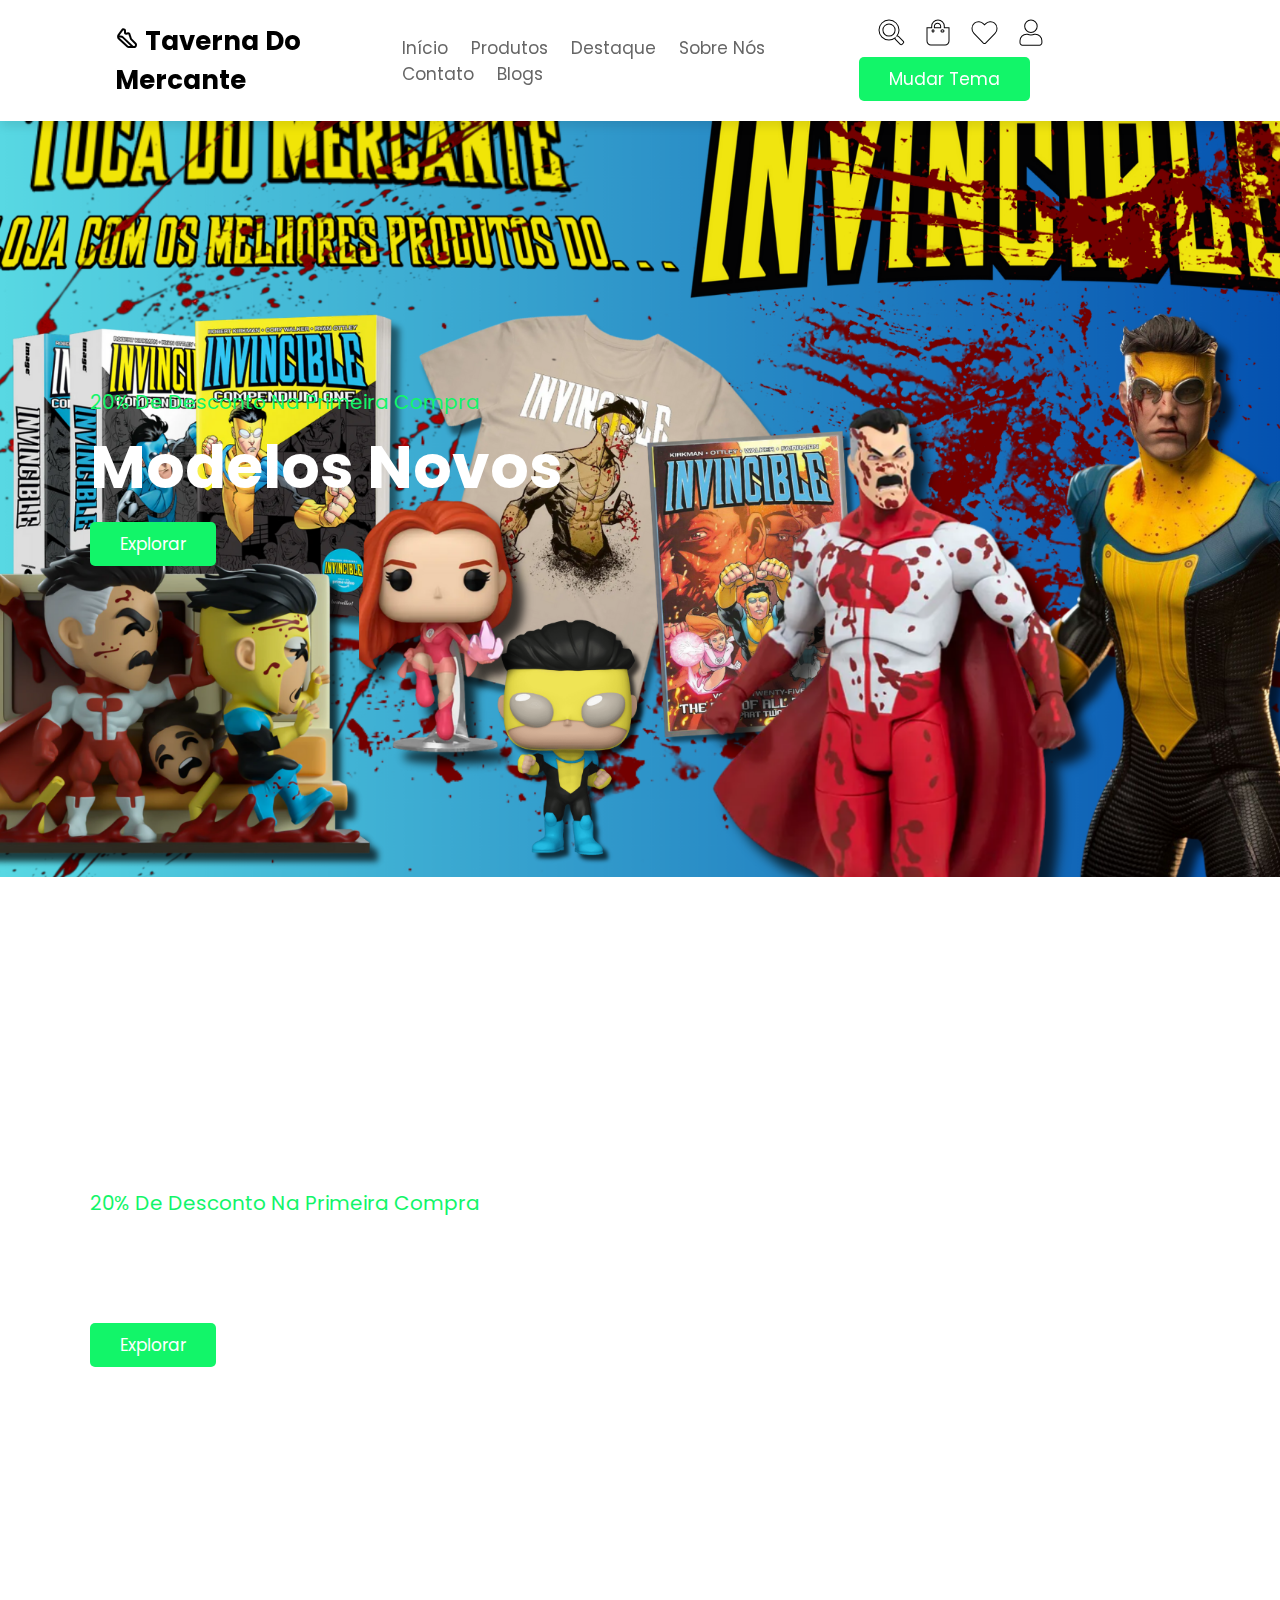
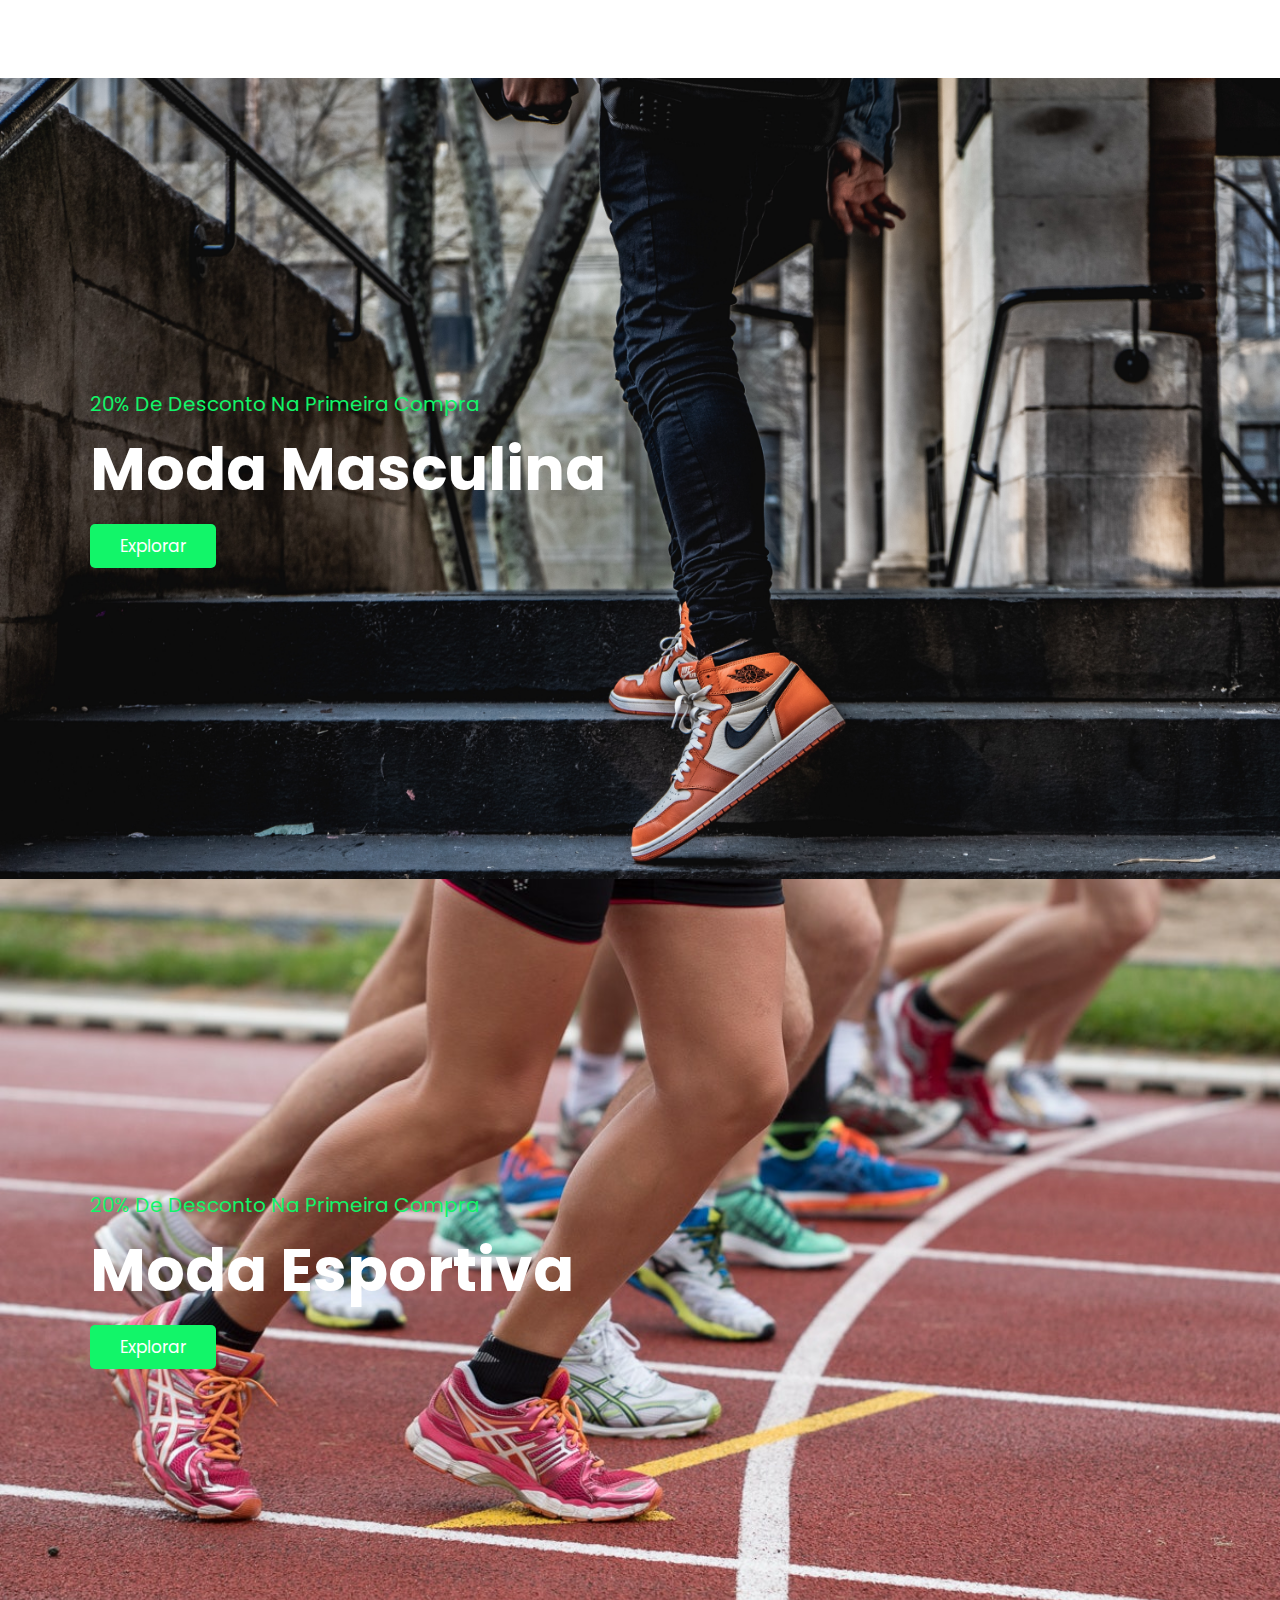
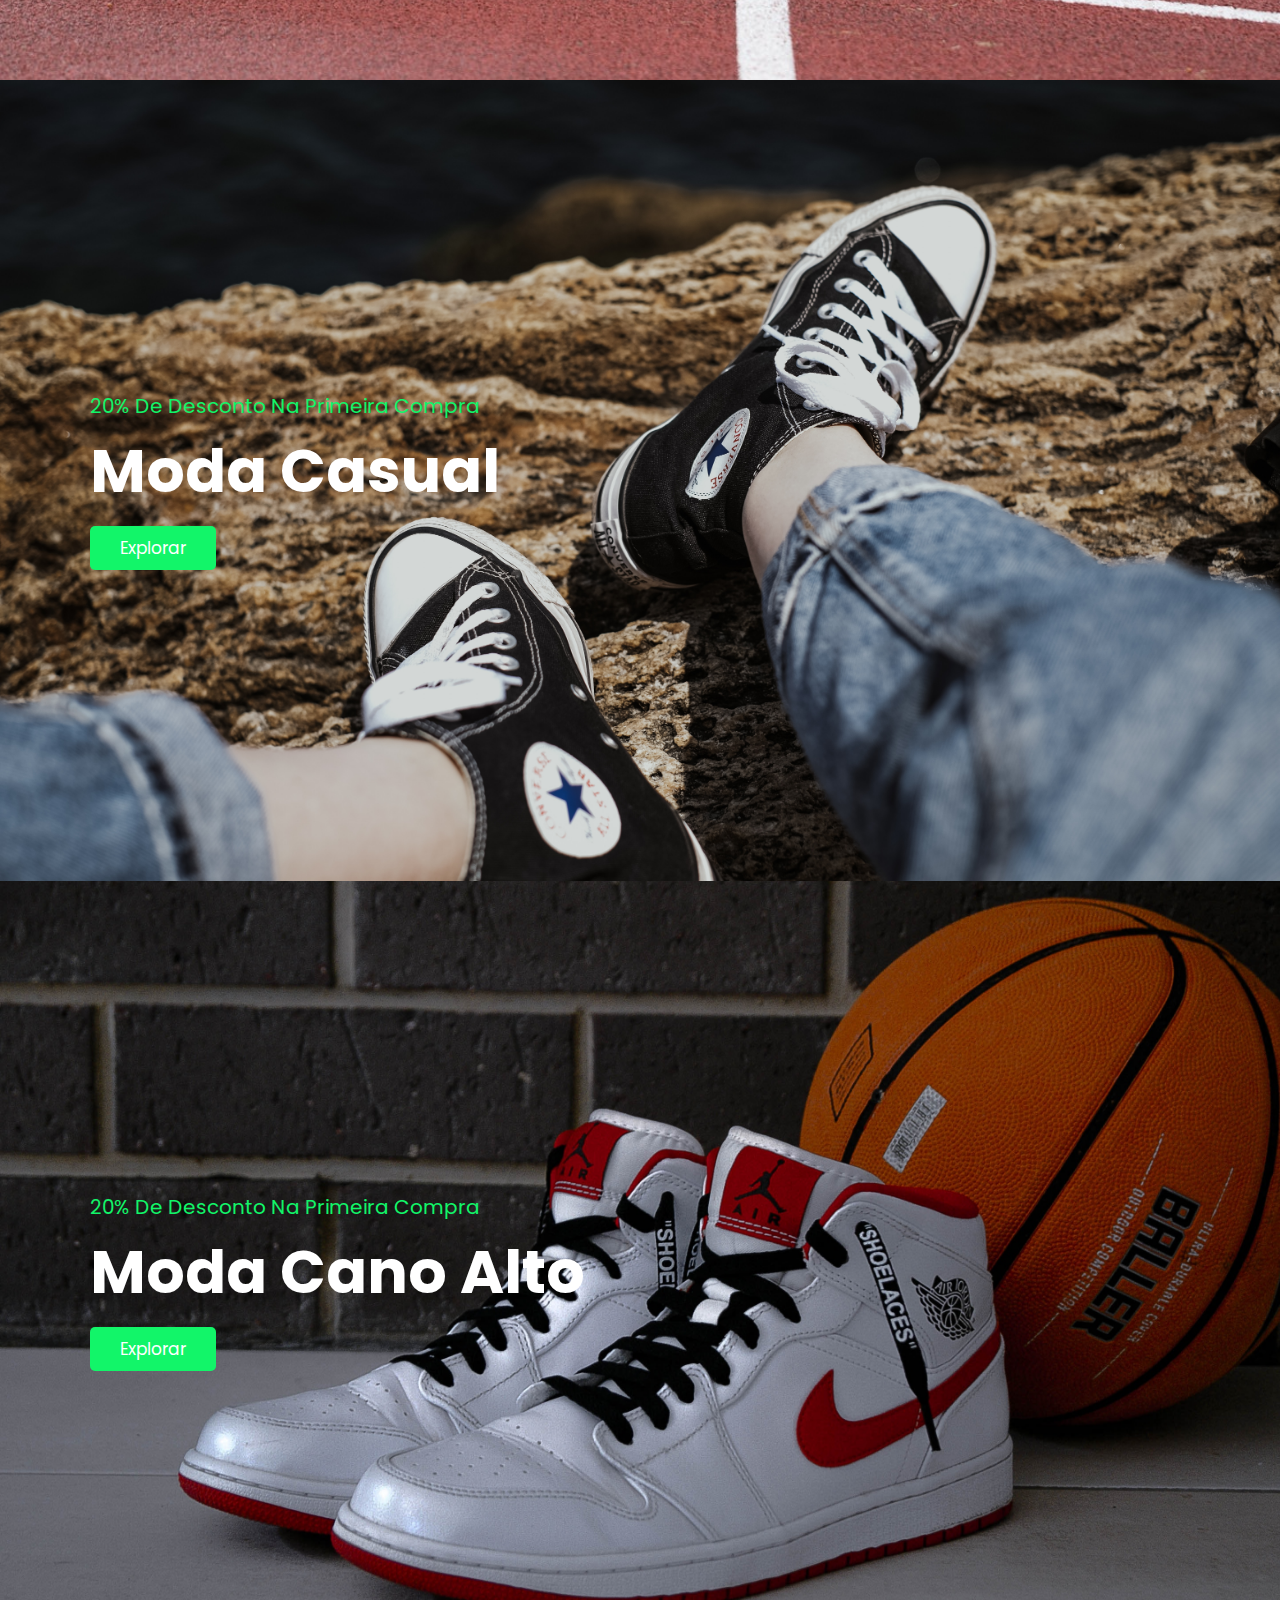
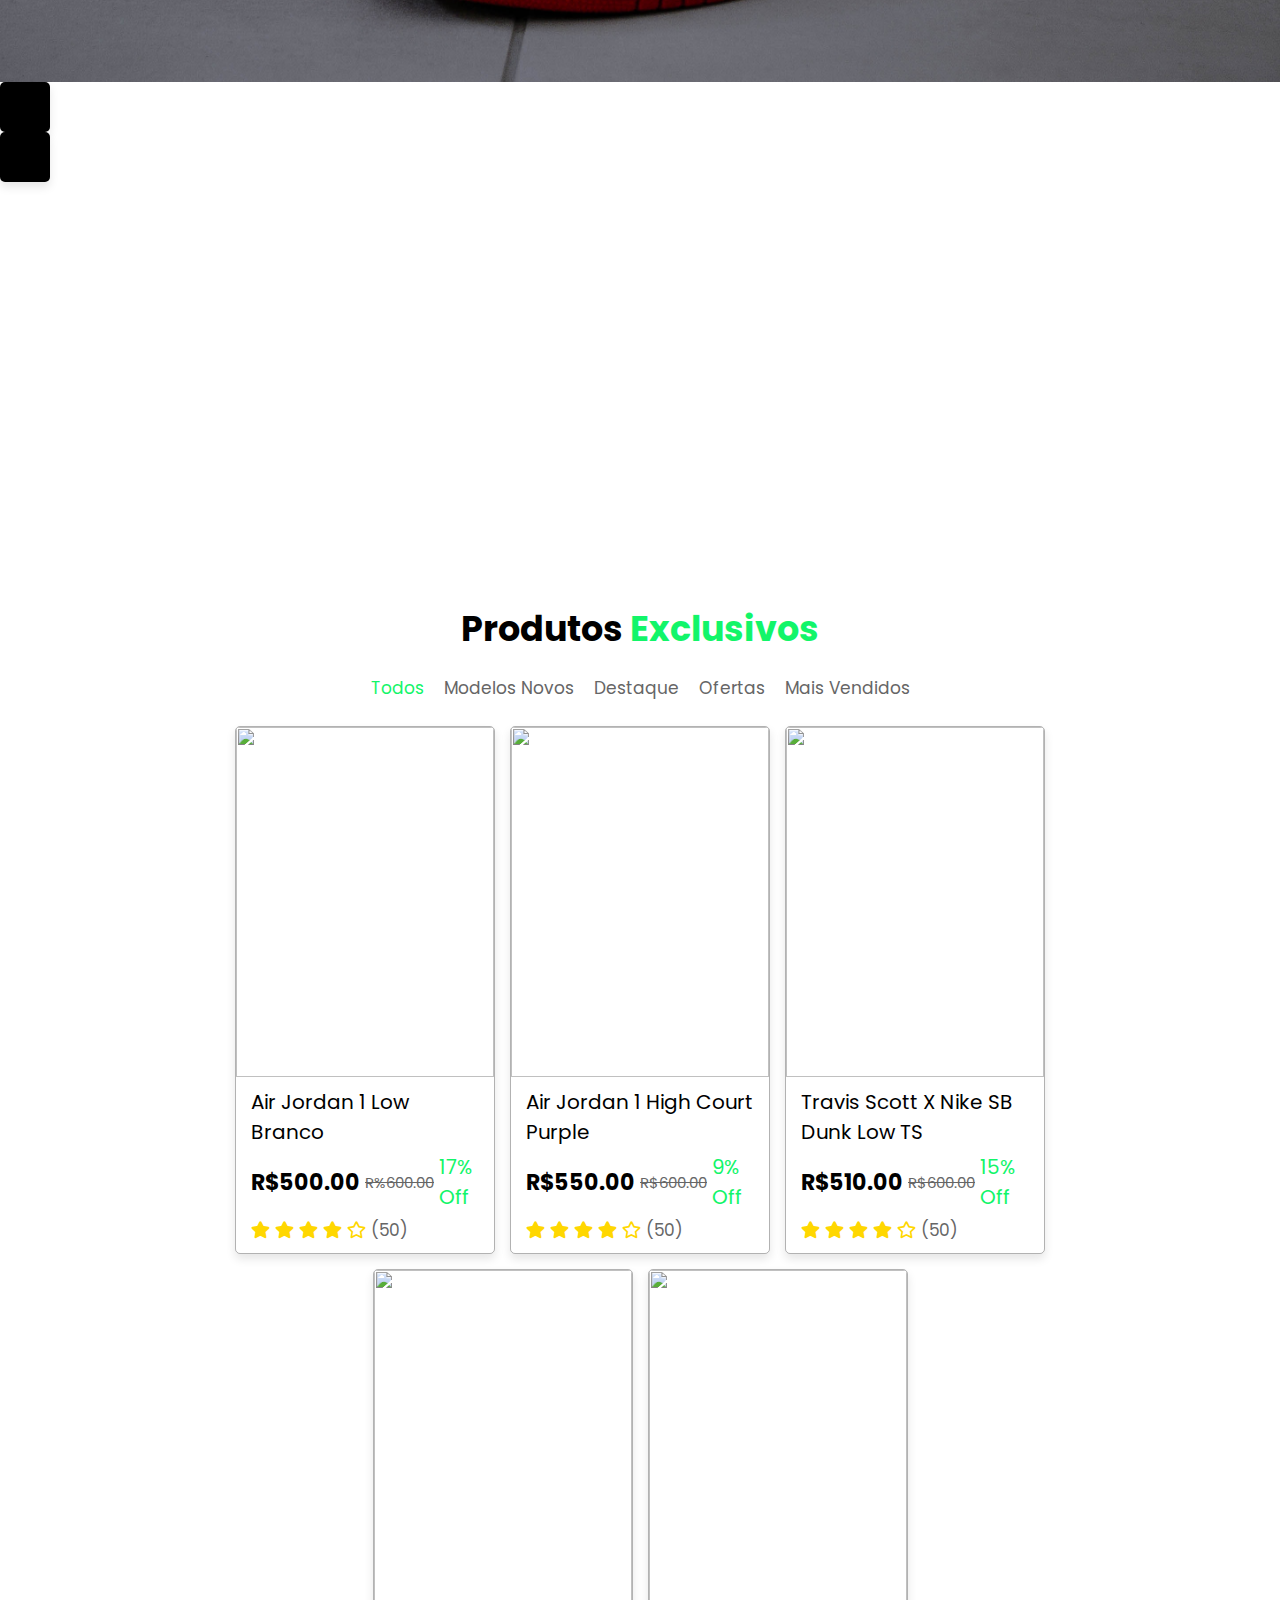
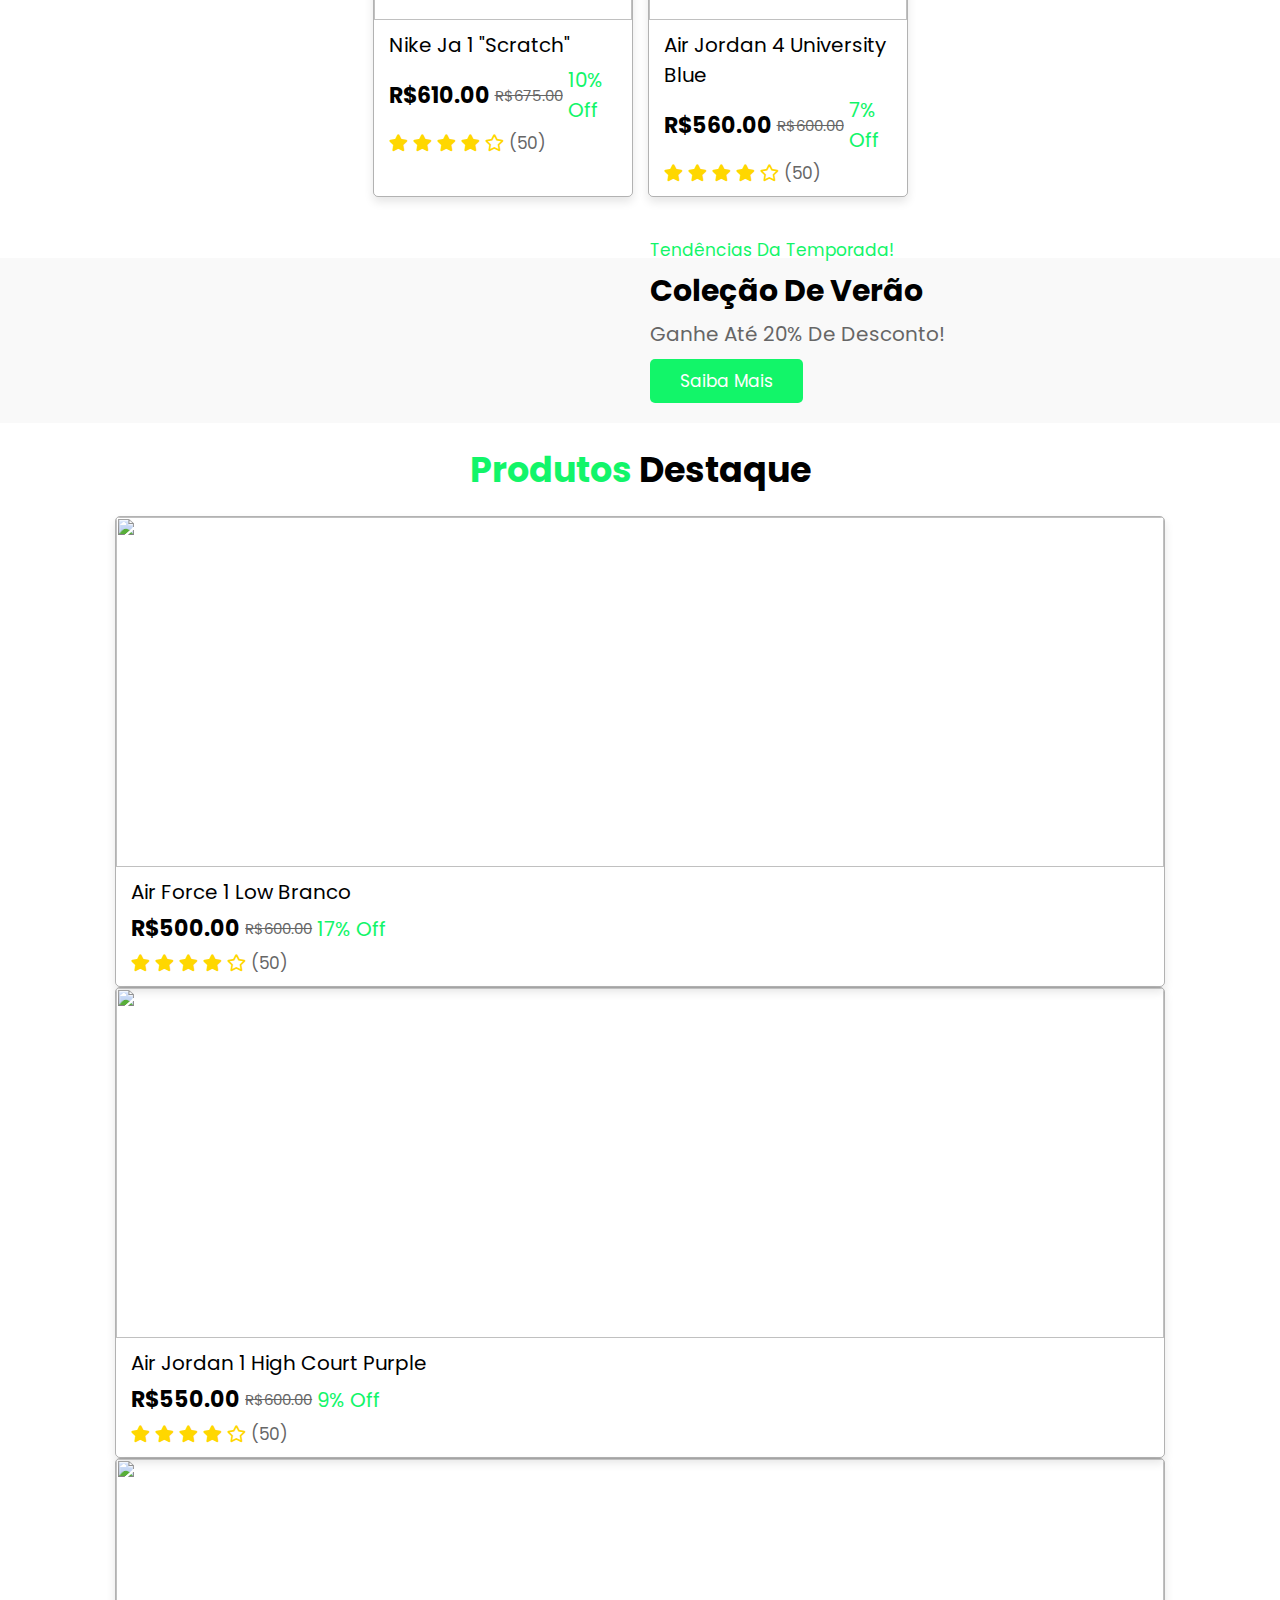
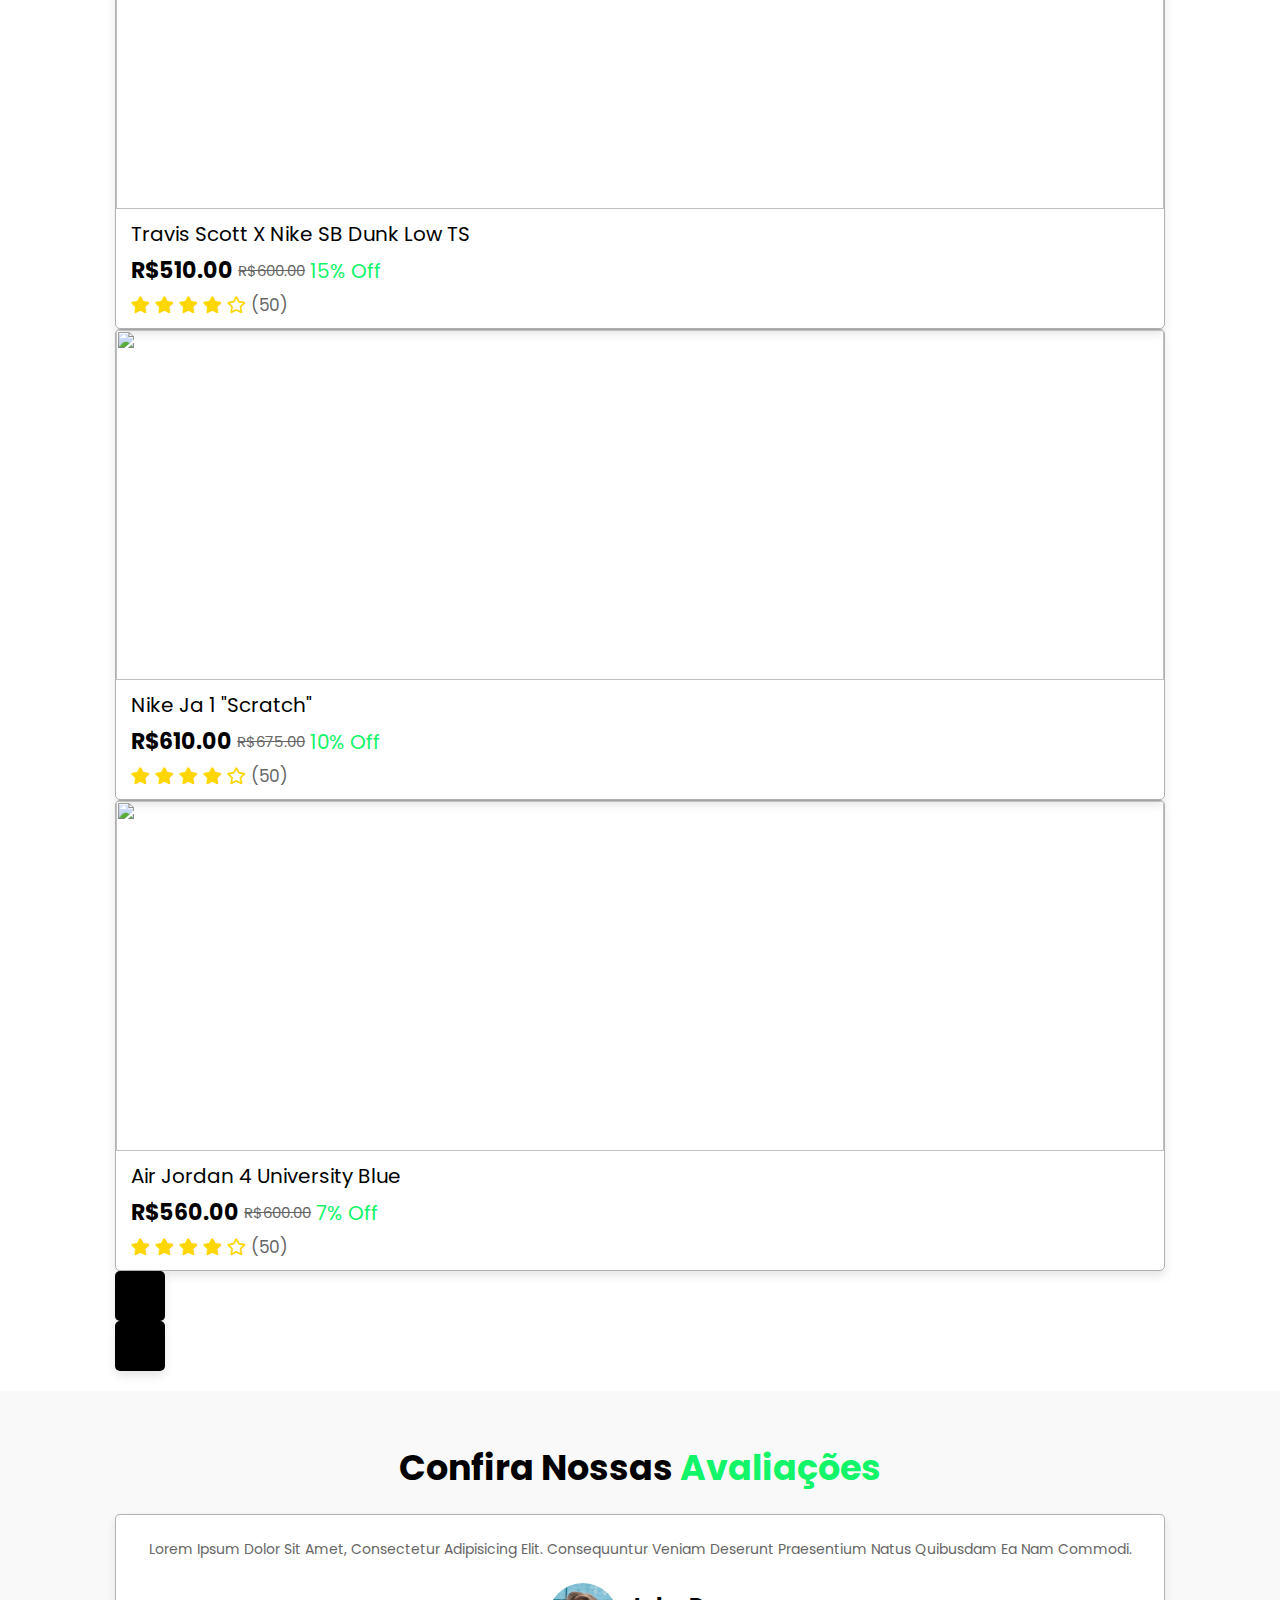
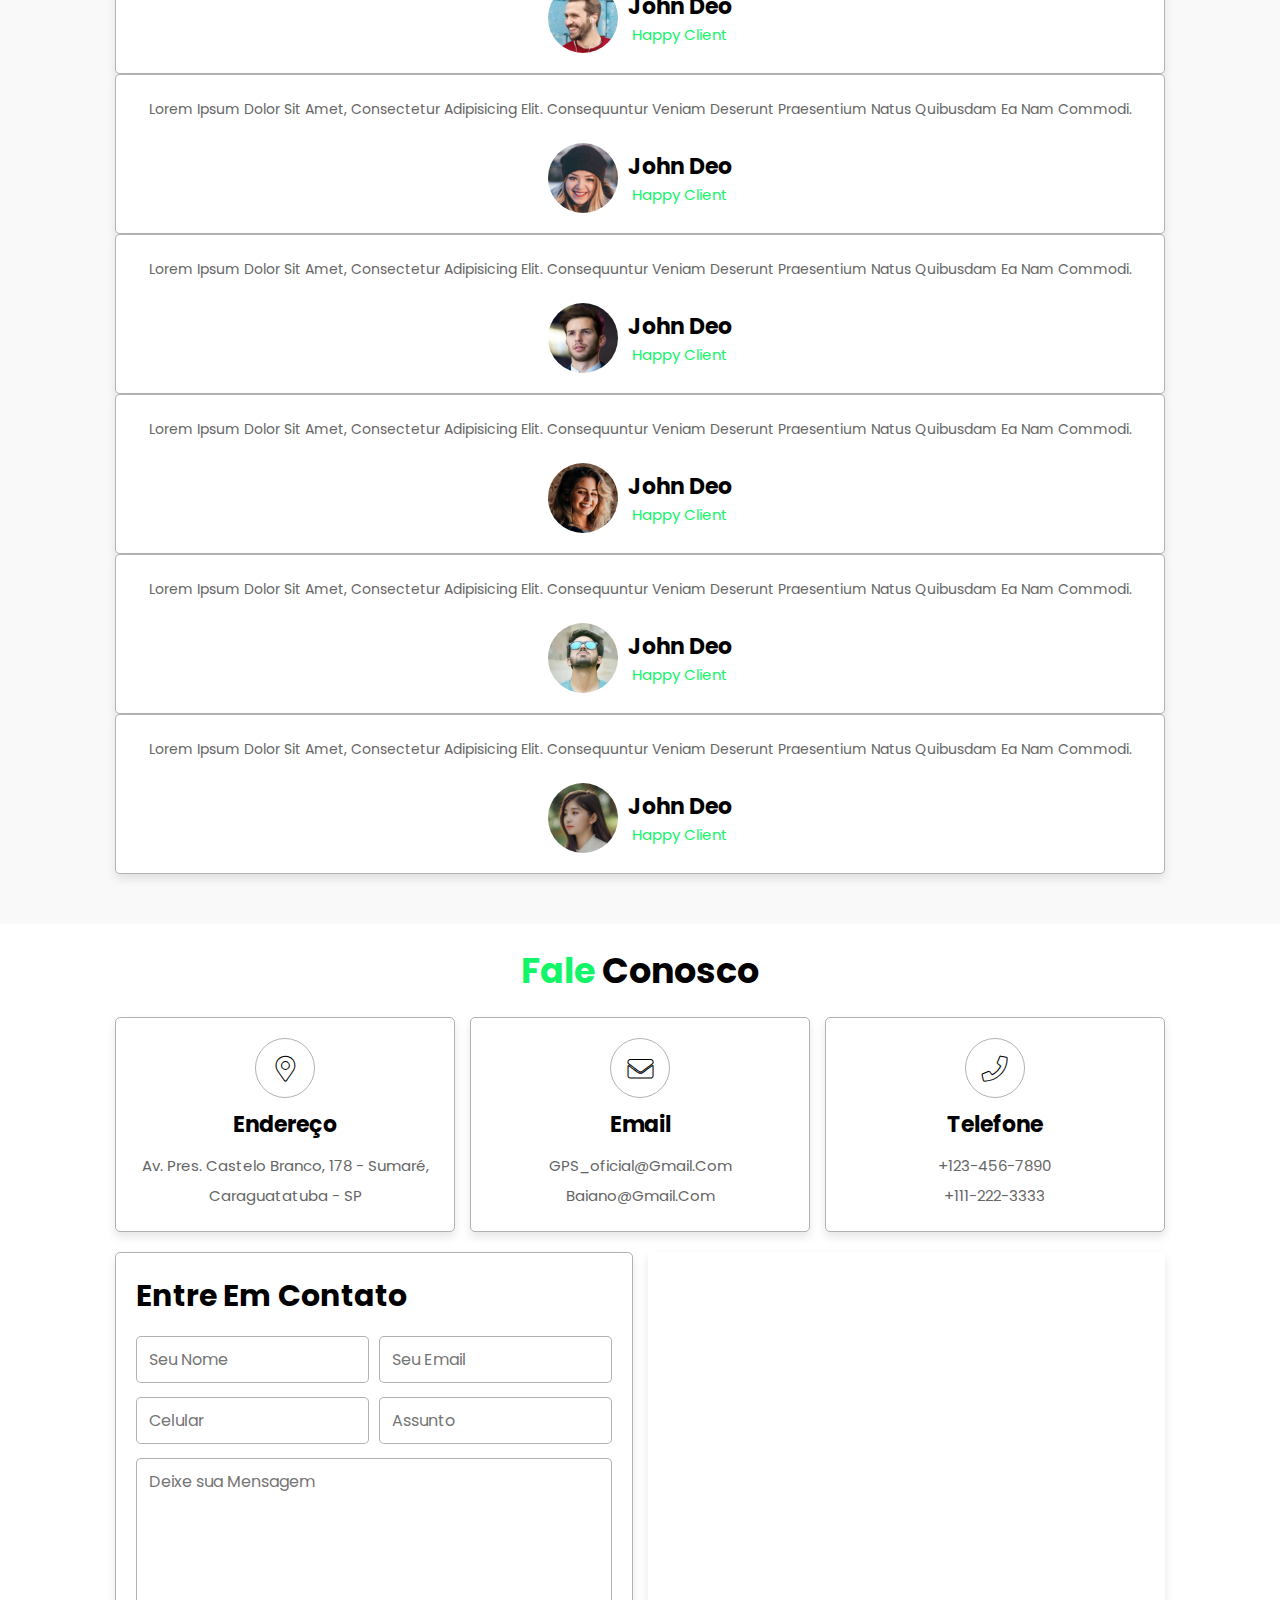
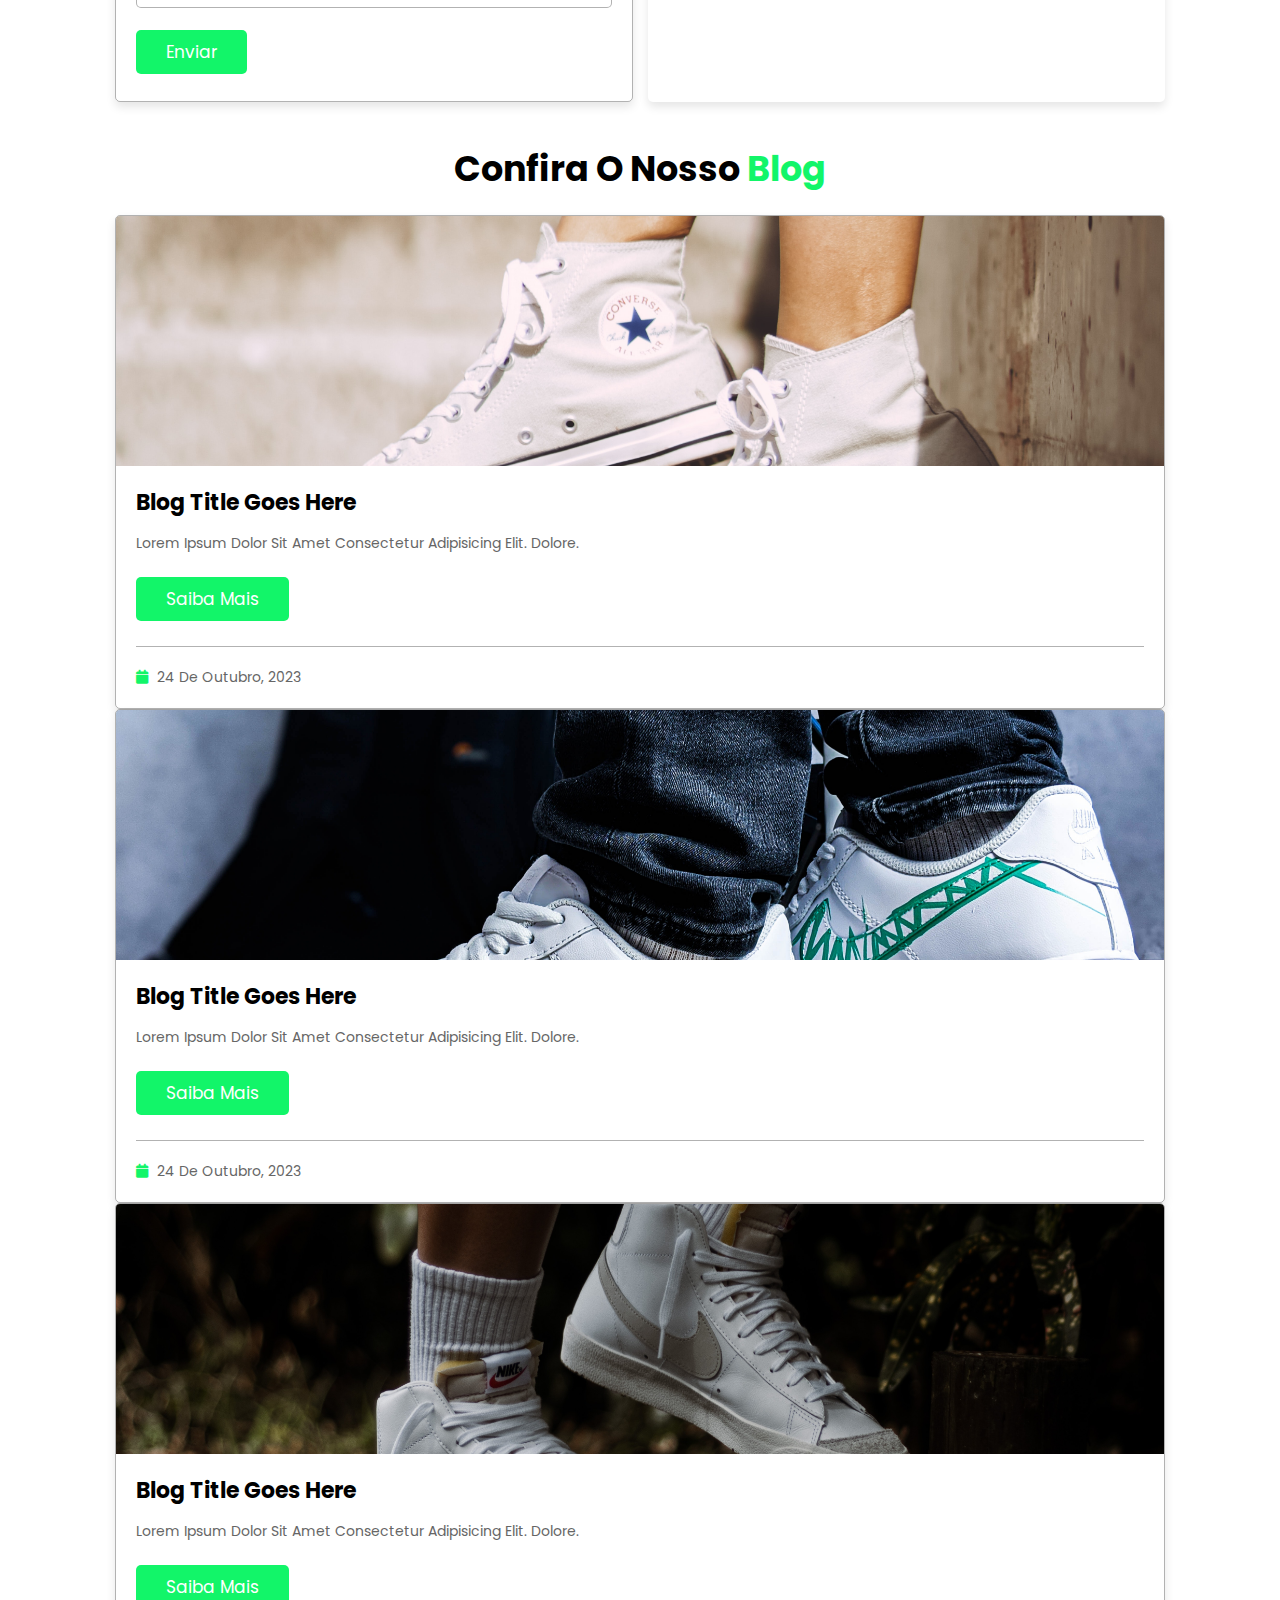
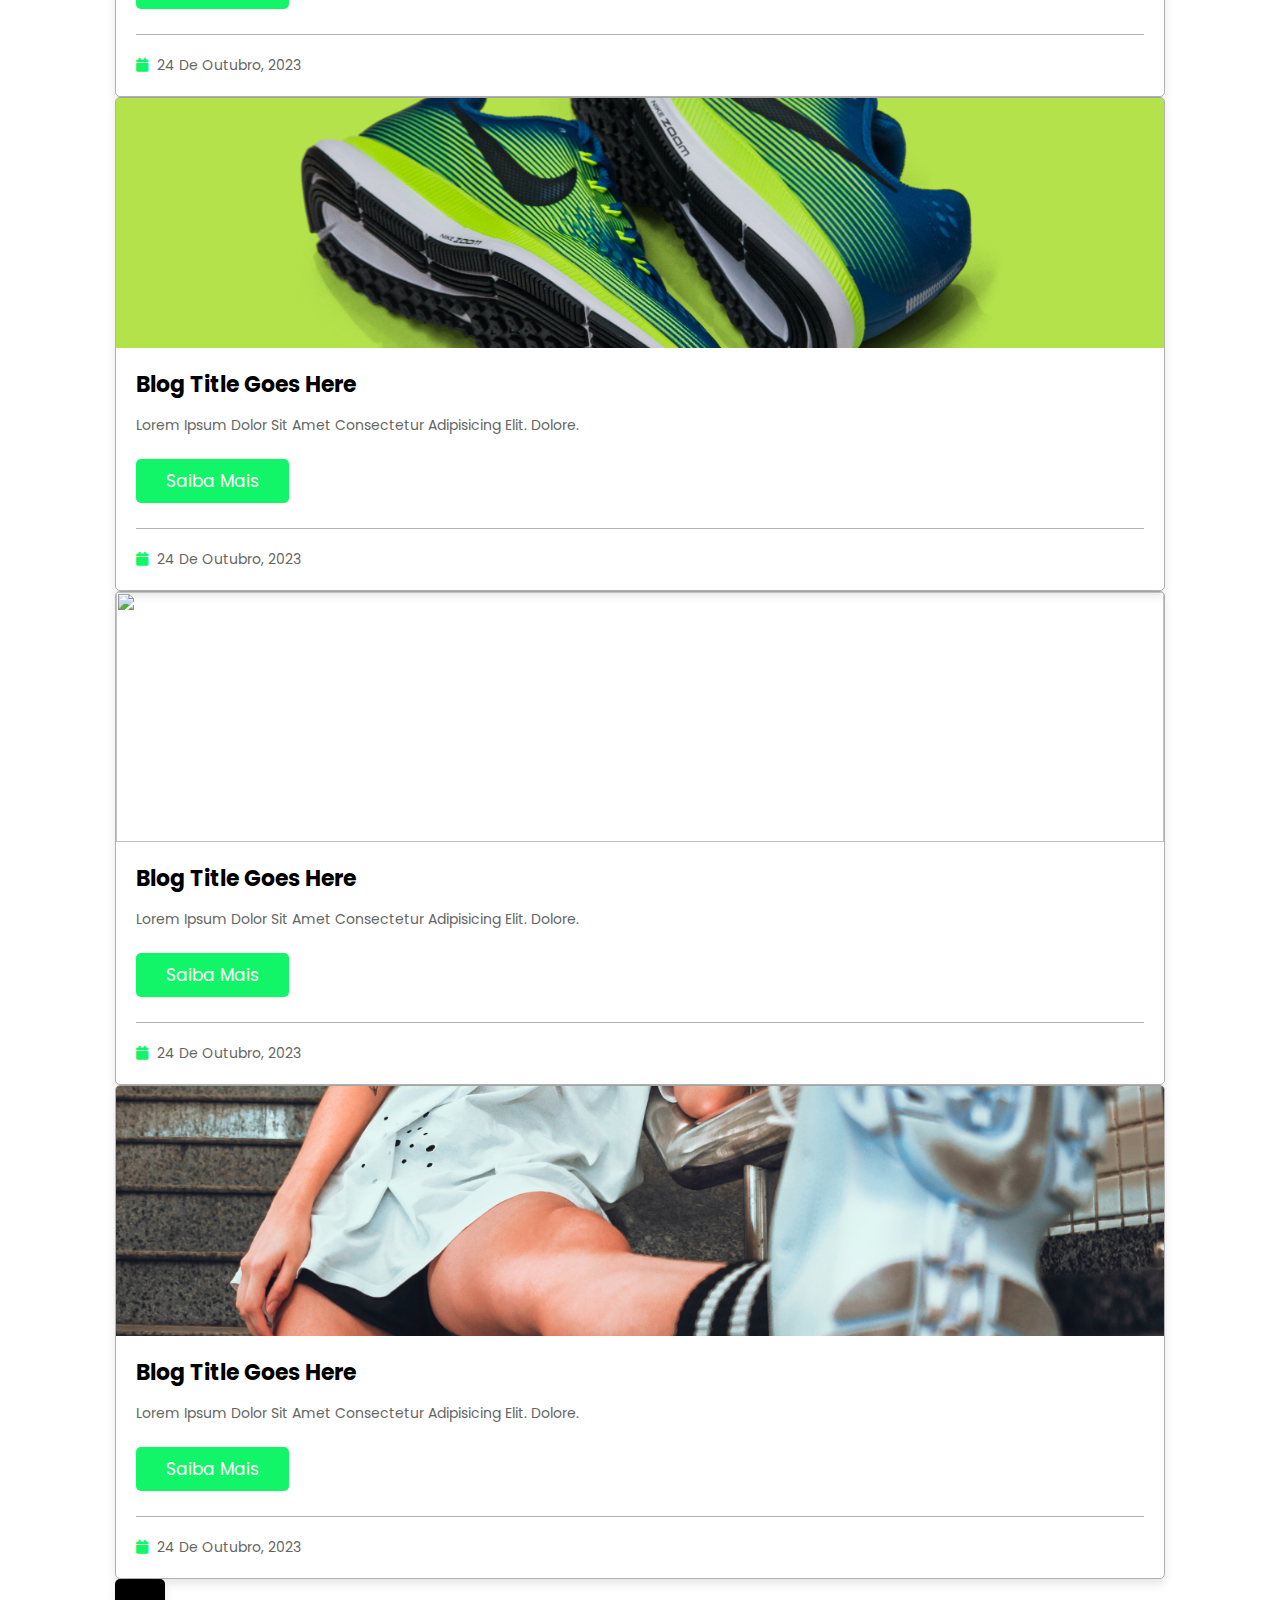
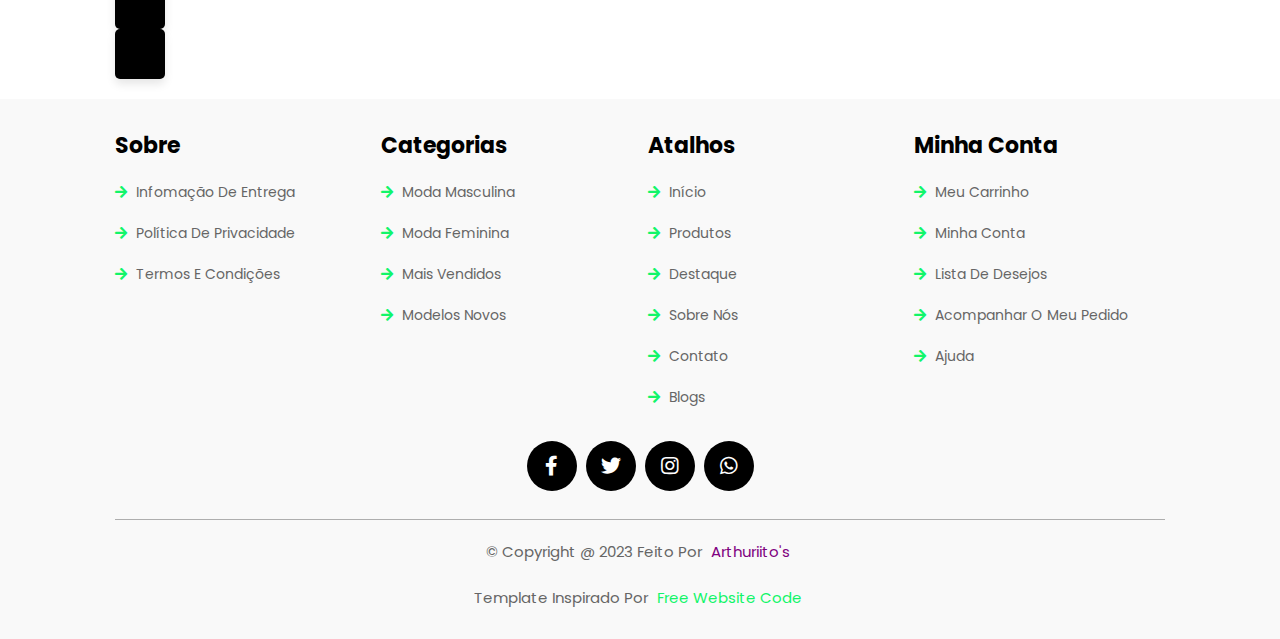
==== commit 894c8833: "banners novos" ====
--- a/index.html
+++ b/index.html
@@ -59,7 +59,7 @@
 
         <div class="swiper-wrapper">
 
-            <div class="swiper-slide slide" style="background:url(image/carousel/Incincible\ Products.png) no-repeat">
+            <div class="swiper-slide slide" style="background:url(image/carousel/Banner\ -\ produtos\ Invencível\ 1.png) no-repeat">
                 <div class="content">
                     <span>20% de desconto na primeira compra</span>
                     <h3>Modelos Novos</h3>
@@ -67,7 +67,7 @@
                 </div>
             </div>
 
-            <div class="swiper-slide slide" style="background:url(https://images.unsplash.com/photo-1507138170390-6625c5fd0115?auto=format&fit=crop&q=80&w=2070&ixlib=rb-4.0.3&ixid=M3wxMjA3fDB8MHxwaG90by1wYWdlfHx8fGVufDB8fHx8fA%3D%3D) no-repeat">
+            <div class="swiper-slide slide" style="background:url(image/carousel/Banner\ -\ produtos\ Marvel\ 1.png) no-repeat">
                 <div class="content">
                     <span>20% de desconto na primeira compra</span>
                     <h3>Moda Feminina</h3>
--- a/css/style.css
+++ b/css/style.css
@@ -101,7 +101,7 @@
 }
 
 .header .logo {
-  font-size: 2.5rem;
+  font-size: 2.6rem;
   color: black;
   font-weight: bolder;
 }
